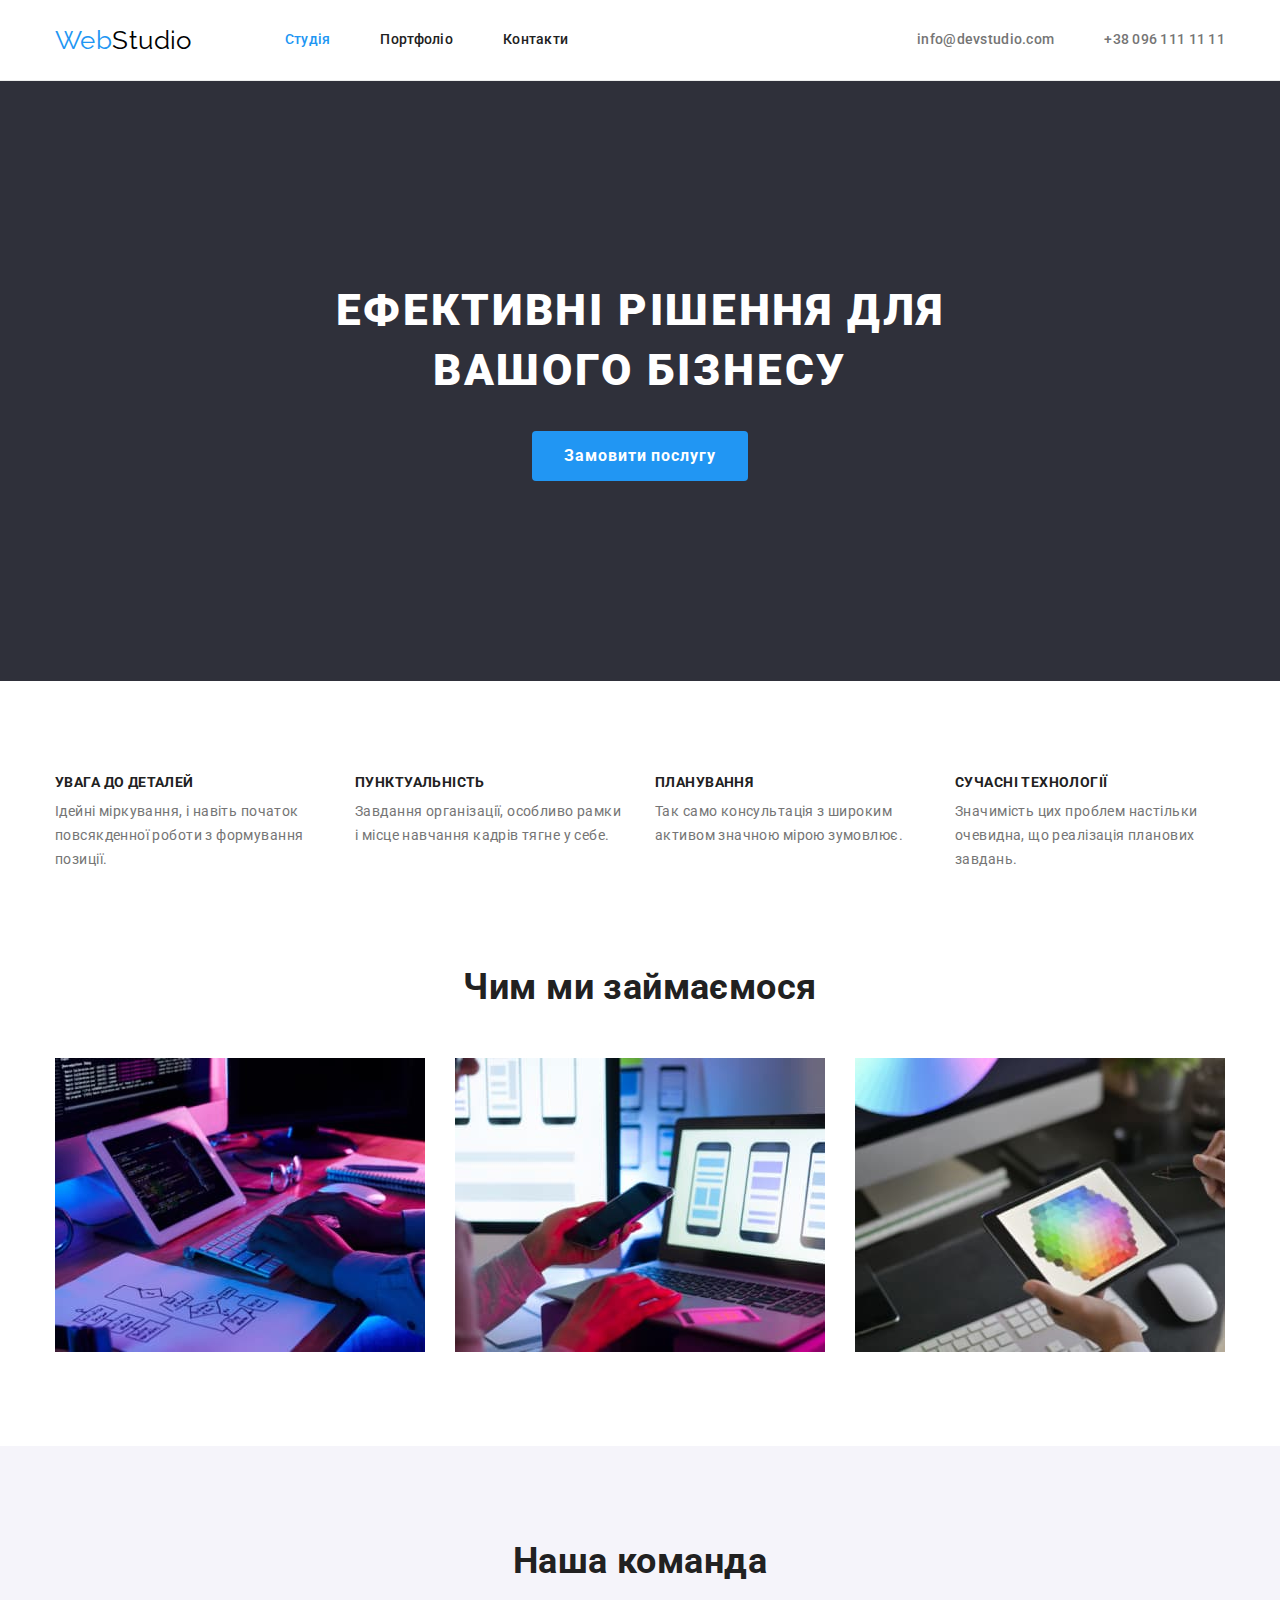
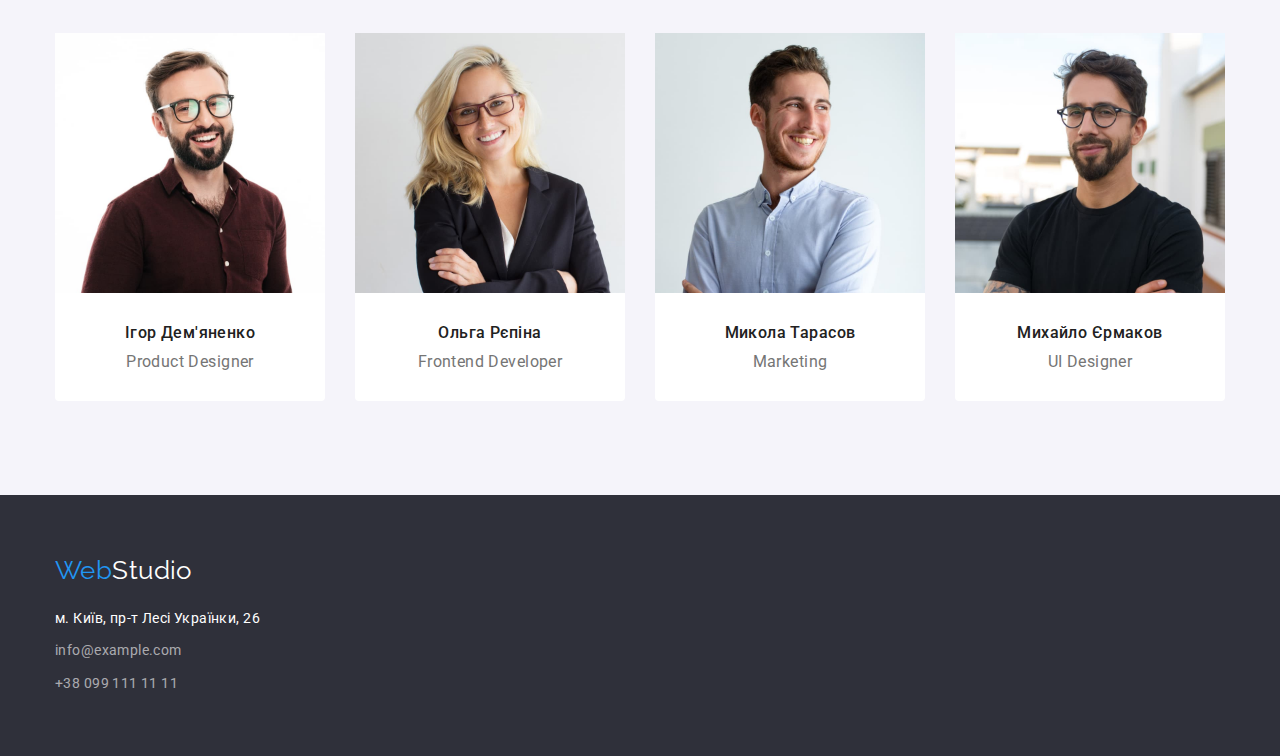
==== index.html @ 10430563 "Start HW#4" ====
<!DOCTYPE html>
<html lang="uk">
  <head>
    <meta charset="UTF-8" />
    <meta http-equiv="X-UA-Compatible" content="IE=edge" />
    <meta name="viewport" content="width=device-width, initial-scale=1.0" />
    <title>Document</title>
    <link
      href="https://fonts.googleapis.com/css2?family=Raleway:wght@700&family=Roboto:wght@400;500;700;900&display=swap"
      rel="stylesheet"
    />
    <link
      rel="stylesheet"
      href="https://cdnjs.cloudflare.com/ajax/libs/modern-normalize/1.1.0/modern-normalize.min.css"
    />
    <link rel="stylesheet" href="./css/styles.css" />
  </head>
  <body>
    <!--Шапка сайту-->
    <header>
      <div class="container page-header">
        <a href="./index.html" class="logo">Web<span class="accent">Studio</span></a>
        <nav>
          <ul class="site-nav list">
            <li class="item"><a href="./index.html" class="link current">Студія</a></li>
            <li class="item"><a href="./portfolio.html" class="link">Портфоліо</a></li>
            <li class="item"><a href="" class="link">Контакти</a></li>
          </ul>
        </nav>
        <ul class="contact-info list">
          <li class="item">
            <a href="mailto:info@devstudio.com" class="link">info@devstudio.com</a>
          </li>
          <li class="item"><a href="tel:+380961111111" class="link">+38 096 111 11 11</a></li>
        </ul>
      </div>
    </header>
    <!--Герой-->
    <main>
      <section class="hero">
        <div class="container">
          <h1 class="hero-title">Ефективні рішення для<br />вашого бізнесу</h1>
          <button type="button" class="button primary">Замовити послугу</button>
        </div>
      </section>
      <!--Переваги-->
      <section class="section">
        <div class="container">
          <h2 class="section-title visually-hidden">Переваги</h2>
          <ul class="feature-list list">
            <li class="item">
              <h3 class="title">УВАГА ДО ДЕТАЛЕЙ</h3>
              <p>Ідейні міркування, і навіть початок повсякденної роботи з формування позиції.</p>
            </li>
            <li class="item">
              <h3 class="title">ПУНКТУАЛЬНІСТЬ</h3>
              <p>Завдання організації, особливо рамки і місце навчання кадрів тягне у себе.</p>
            </li>
            <li class="item">
              <h3 class="title">ПЛАНУВАННЯ</h3>
              <p>Так само консультація з широким активом значною мірою зумовлює.</p>
            </li>
            <li class="item">
              <h3 class="title">СУЧАСНІ ТЕХНОЛОГІЇ</h3>
              <p>Значимість цих проблем настільки очевидна, що реалізація планових завдань.</p>
            </li>
          </ul>
        </div>
      </section>
      <section class="section make">
        <div class="container">
          <h2 class="section-title">Чим ми займаємося</h2>
          <ul class="list presentation">
            <li class="item">
              <img src="./images/computer.jpg" alt="Персональний комп'ютер" width="370" />
            </li>
            <li class="item">
              <img src="./images/phone.jpg" alt="Мобільний пристрій" width="370" />
            </li>
            <li class="item"><img src="./images/tablet.jpg" alt="Планшет" width="370" /></li>
          </ul>
        </div>
        <!-- Команда -->
      </section>
      <section class="section team">
        <div class="container">
          <h2 class="section-title">Наша команда</h2>
          <ul class="team-list list">
            <li class="item">
              <img src="./images/designer.jpg" alt="Співробітник" width="270" />
              <div class="card">
                <h3 class="team">Ігор Дем'яненко</h3>
                <p class="profession">Product Designer</p>
              </div>
            </li>
            <li class="item">
              <img src="./images/developer.jpg" alt="Співробітниця" width="270" />
              <div class="card">
                <h3 class="team">Ольга Рєпіна</h3>
                <p class="profession">Frontend Developer</p>
              </div>
            </li>
            <li class="item">
              <img src="./images/marketing.jpg" alt="Співробітник" width="270" />
              <div class="card">
                <h3 class="team">Микола Тарасов</h3>
                <p class="profession">Marketing</p>
              </div>
            </li>
            <li class="item">
              <img src="./images/uidesigner.jpg" alt="Співробітник" width="270" />
              <div class="card">
                <h3 class="team">Михайло Єрмаков</h3>
                <p class="profession">UI Designer</p>
              </div>
            </li>
          </ul>
        </div>
      </section>
    </main>
    <!--Підвал сайту-->
    <footer class="down">
      <div class="container page-footer">
        <a href="./index.html" class="logo">Web<span class="accent">Studio</span></a>
        <address>
          <ul class="site-footer list">
            <li class="item">
              <a
                href="https://goo.gl/maps/UnmmoopjUjEERXCH8"
                target="_blank"
                rel="noopener noreferrer"
                class="map-link"
                >м. Київ, пр-т Лесі Українки, 26</a
              >
            </li>
            <li class="item">
              <a href="mailto:info@example.com" class="link">info@example.com</a>
            </li>
            <li class="item"><a href="tel:+380991111111" class="link">+38 099 111 11 11</a></li>
          </ul>
        </address>
      </div>
    </footer>
  </body>
</html>
---- css/styles.css ----
/* колір основного тексту #2196F3 */
/* другорядний колір тексту #757575 */
/* білий #FFFFFF */
/* кольори лого #2196F3; #000000 */
/* акцент #2196F3 */
/* колір контактів футера rgba(255, 255, 255, 0.6); */
/* другорядні кольори фону #2F303A; #F5F4FA */
/*outline: 2px solid darkmagenta;*/
:root {
  --primary-text-color: #757575;
  --title-text-color: #212121;
  --accent-color: #2196f3;
  --primary-white-color: #ffffff;
  --white-mod: rgba(255, 255, 255, 0.6);
  --primary-bg-color: #f5f4fa;
  --secondary-bg-color: #2f303a;
  --logo-color: #000000;
  --border-header-color: #ececec;
}
*,
*::before,
*::after {
  box-sizing: border-box;
}
h1,
h2,
h3,
h4,
p {
  margin-top: 0;
  margin-bottom: 0;
}
ul,
ol {
  margin-top: 0;
  margin-bottom: 0;
  padding-left: 0;
}
body {
  background-color: var(--primary-white-color);
  color: var(--primary-text-color);
  font-family: Roboto, sans-serif;
  letter-spacing: 0.03em;
  font-size: 14px;
  line-height: 1.71;
}
.list {
  list-style: none;
  padding: 0;
  margin: 0;
}
.container {
  margin-left: auto;
  margin-right: auto;
  max-width: 1200px;
  width: 100%;
  padding-left: 15px;
  padding-right: 15px;
}
.logo {
  color: var(--accent-color);
  font-family: Raleway, sans-serif;
  font-size: 26px;
  line-height: 1.19;
  text-decoration: none;
}
.accent {
  color: var(--logo-color);
}
.down .accent {
  color: var(--primary-white-color);
}
img {
  display: block;
}
/* site-nav */
.site-nav .link {
  color: var(--title-text-color);
  font-weight: 500;
  font-size: 14px;
  line-height: 1.14;
  letter-spacing: 0.02em;
  text-decoration: none;

  display: block;
  padding-top: 32px;
  padding-bottom: 32px;
}
.site-nav .link:hover,
.site-nav .link:focus {
  color: var(--accent-color);
}
.site-nav .link.current {
  color: var(--accent-color);
}
.contact-info .link {
  color: var(--primary-text-color);
  font-weight: 500;
  font-size: 14px;
  line-height: 1.14;
  letter-spacing: 0.02em;
  text-decoration: none;
}
.contact-info .link:hover,
.contact-info .link:focus {
  color: var(--accent-color);
}
.site-nav {
  display: flex;
  margin-left: 93px;
}
.site-nav .item + .item {
  margin-left: 50px;
}
.page-header {
  display: flex;
  align-items: center;
}
.contact-info {
  display: flex;
  margin-left: auto;
}
.contact-info .item + .item {
  margin-left: 50px;
}
/* border-bottom: 1px solid #ececec; */
header {
  border-bottom-width: 1px;
  border-bottom-style: solid;
  border-bottom-color: var(--border-header-color);
}
/* hero */
.hero-title {
  color: var(--primary-white-color);
  font-weight: 900;
  font-size: 44px;
  line-height: 1.36;
  letter-spacing: 0.06em;
  text-transform: uppercase;

  margin-top: 0;
  margin-bottom: 30px;
}
.hero {
  background-color: var(--secondary-bg-color);
  text-align: center;

  padding-top: 200px;
  padding-bottom: 200px;
}
/* section */
.section-title {
  color: var(--title-text-color);
  font-weight: 700;
  font-size: 36px;
  line-height: 1.17;
  text-align: center;

  margin-top: 0;
  margin-bottom: 50px;
}
.section {
  padding-top: 94px;
  padding-bottom: 94px;
}
.section.make {
  padding-top: 0;
  padding-bottom: 94px;
}
/* features */
.feature-list .title {
  color: var(--title-text-color);
  font-weight: 700;
  font-size: 14px;
  line-height: 1.14;

  margin-top: 0;
  margin-bottom: 10px;
}
.feature-list p {
  margin-top: 0;
  margin-bottom: 0;
}
.feature-list {
  display: flex;
  flex-wrap: wrap;
}
.feature-list .item {
  width: 270px;
  margin-right: 30px;
}
.feature-list .item:nth-child(4n) {
  margin-right: 0;
}
.presentation {
  display: flex;
  flex-wrap: wrap;
}
.presentation .item {
  width: 370px;
  margin-right: 30px;
}
.presentation .item:nth-child(3n) {
  margin-right: 0;
}
/* team */
.team-list .team {
  color: var(--title-text-color);
  font-weight: 500;
  font-size: 16px;
  line-height: 1.19;
  text-align: center;
  background-color: var(--primary-white-color);

  margin-bottom: 10px;

  display: flex;
  justify-content: center;
}
.card {
  padding: 30px 10px;
  background-color: var(--primary-white-color);
  border-radius: 0px 0px 4px 4px;
}
.team-list .profession {
  font-size: 16px;
  line-height: 1.19;
  text-align: center;
  background-color: var(--primary-white-color);

  display: flex;
  justify-content: center;
}
.section.team {
  background-color: var(--primary-bg-color);

  padding-top: 94px;
  padding-bottom: 94px;
}
.team-list {
  display: flex;
  flex-wrap: wrap;
}
.team-list .item {
  width: 270px;
  margin-right: 30px;
}
.team-list .item:nth-child(4n) {
  margin-right: 0;
}
/* footer */
.site-footer .map-link {
  color: var(--primary-white-color);
  text-decoration: none;
  font-style: normal;

  display: block;
  margin-right: 939px;
}
.site-footer .map-link:hover,
.site-footer .map-link:focus {
  color: var(--accent-color);
}
.site-footer .link {
  color: var(--white-mod);
  text-decoration: none;
  font-style: normal;

  display: block;
  margin-right: 939px;
}
.site-footer .link:hover,
.site-footer .link:focus {
  color: var(--accent-color);
}
.down {
  background-color: var(--secondary-bg-color);

  padding-top: 60px;
  padding-bottom: 60px;
}
.site-footer .item:not(:last-child) {
  margin-bottom: 9px;
}
.site-footer {
  margin-top: 20px;
}
/* button */
/* text-align: center; в кнопках за умовчанням*/
button {
  font-family: inherit;
  display: inline-block;
  cursor: pointer;
  text-decoration: none;
  border: 0;
  border-radius: 4px;
}
.button.primary {
  color: var(--primary-white-color);
  background-color: var(--accent-color);
  font-weight: 700;
  font-size: 16px;
  line-height: 1.87;
  letter-spacing: 0.06em;

  padding: 10px 32px;
  min-width: 216px;
}
/* portfolio */
.button.secondary {
  color: var(--title-text-color);
  background-color: var(--primary-bg-color);
  font-weight: 500;
  font-size: 16px;
  line-height: 1.62;

  padding: 6px 22px;
  min-width: 73px;
}
.button.secondary:hover,
.button.secondary:focus {
  color: var(--primary-white-color);
  background-color: var(--accent-color);
  border-color: var(--accent-color);
}
.section-portfolio {
  color: var(--title-text-color);
  font-weight: 700;
  font-size: 18px;
  line-height: 2;
  letter-spacing: 0.06em;

  margin-bottom: 4px;
}
.list .product {
  font-size: 16px;
  line-height: 1.87;
}
.filter {
  display: flex;
  justify-content: center;
  margin-bottom: 50px;
}
.filter .item + .item {
  margin-left: 8px;
}
.cell {
  display: flex;
  flex-wrap: wrap;
}
.cell .item {
  width: 370px;
  margin-right: 30px;
  margin-bottom: 30px;
}
.cell .item:nth-child(3n) {
  margin-right: 0;
}
.cell .item:nth-last-child(-n + 3) {
  margin-bottom: 0;
}
.border-cell {
  padding: 20px 24px;

  border-right: 1px solid #eeeeee;
  border-bottom: 1px solid #eeeeee;
  border-left: 1px solid #eeeeee;
}
.visually-hidden {
  position: absolute;
  white-space: nowrap;
  width: 1px;
  height: 1px;
  overflow: hidden;
  border: 0;
  padding: 0;
  clip: rect(0 0 0 0);
  clip-path: inset(50%);
  margin: -1px;
}
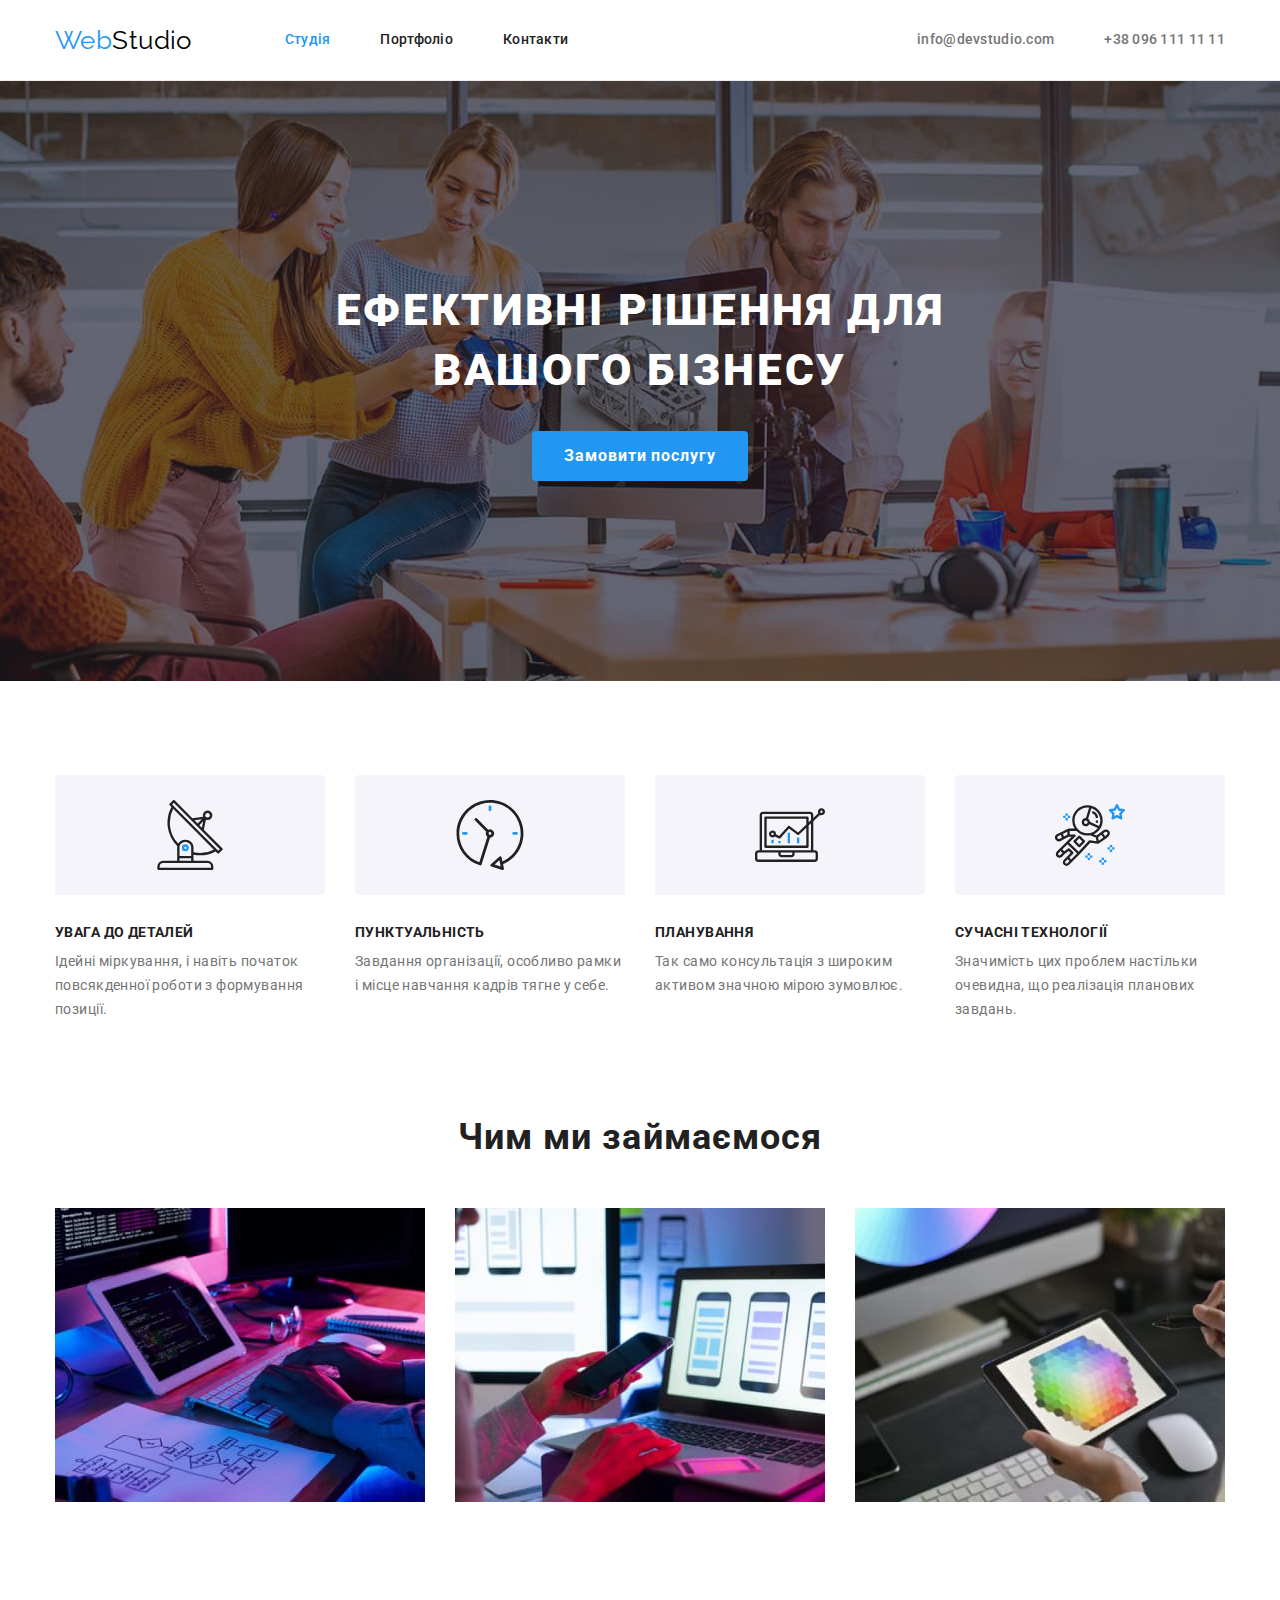
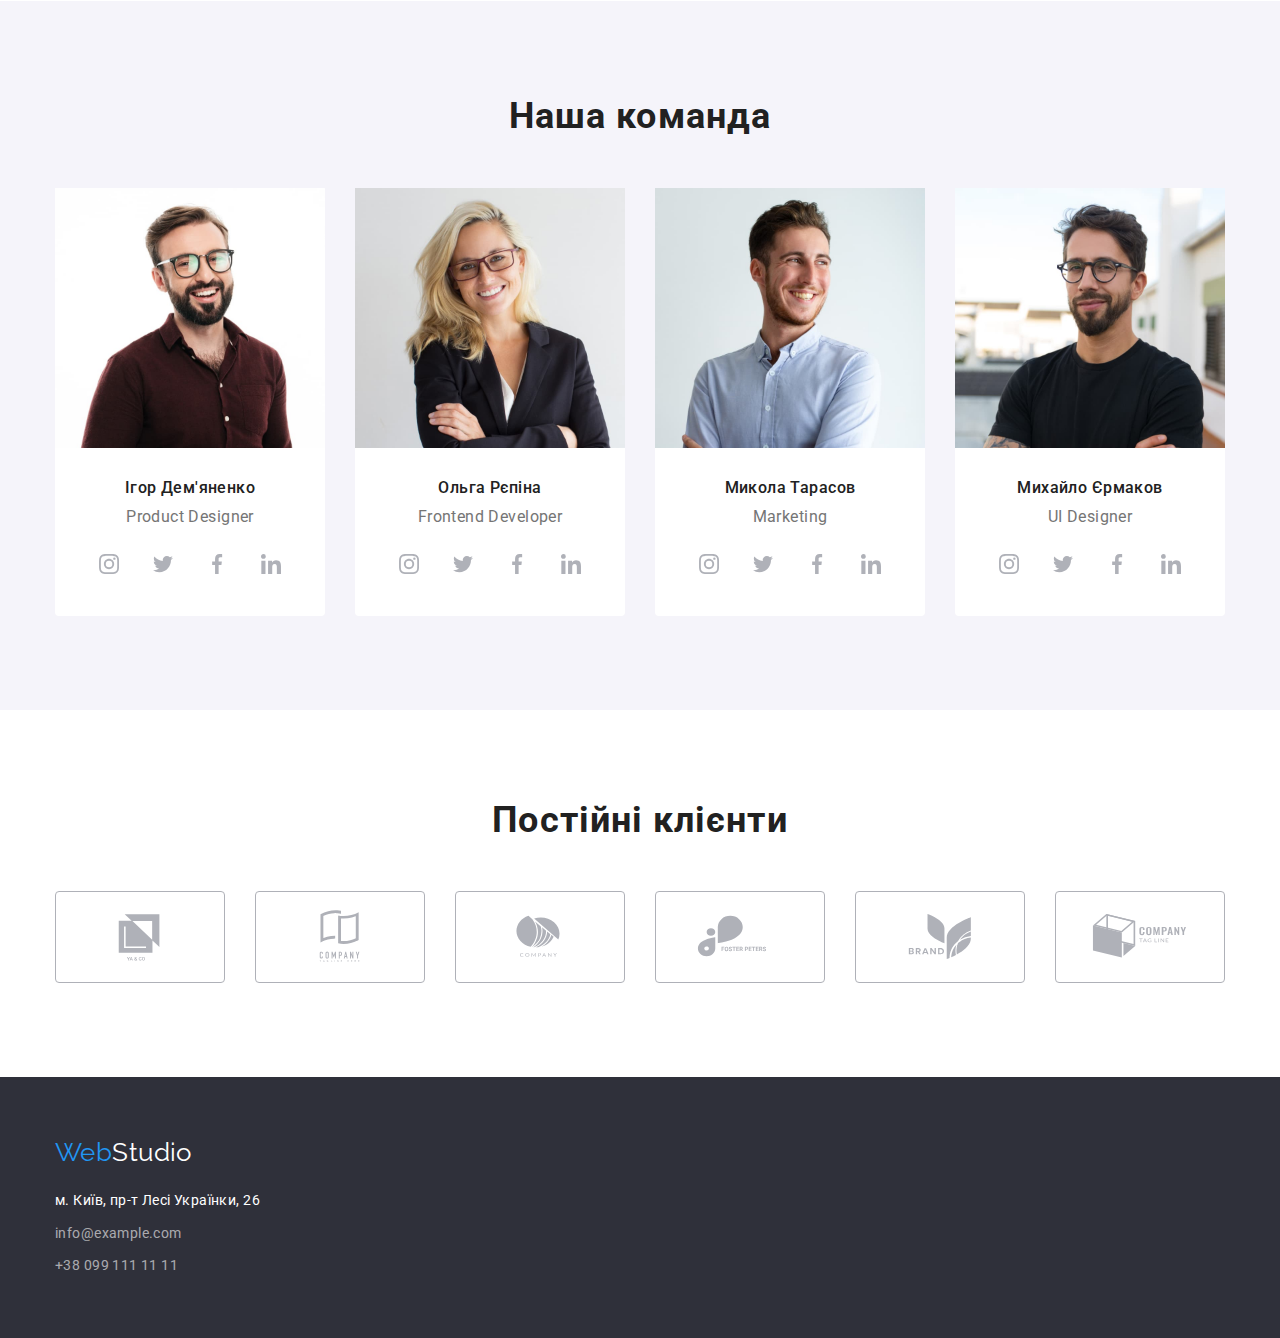
==== commit ad5efe62: "Update HW#4" ====
--- a/index.html
+++ b/index.html
@@ -16,7 +16,7 @@
     <link rel="stylesheet" href="./css/styles.css" />
   </head>
   <body>
-    <!--Шапка сайту-->
+    <!--------------------------------  Шапка  ----------------------------------->
     <header>
       <div class="container page-header">
         <a href="./index.html" class="logo">Web<span class="accent">Studio</span></a>
@@ -35,7 +35,7 @@
         </ul>
       </div>
     </header>
-    <!--Герой-->
+    <!---------------------------------  Герой  ---------------------------------->
     <main>
       <section class="hero">
         <div class="container">
@@ -43,30 +43,51 @@
           <button type="button" class="button primary">Замовити послугу</button>
         </div>
       </section>
-      <!--Переваги-->
+      <!-----------------------------  Переваги  --------------------------------->
       <section class="section">
         <div class="container">
           <h2 class="section-title visually-hidden">Переваги</h2>
           <ul class="feature-list list">
             <li class="item">
+              <div class="feature-soc-list">
+                <svg class="icon" width="70" height="70">
+                  <use href="./images/icons-sprite.svg#icon-antenna"></use>
+                </svg>
+              </div>
               <h3 class="title">УВАГА ДО ДЕТАЛЕЙ</h3>
               <p>Ідейні міркування, і навіть початок повсякденної роботи з формування позиції.</p>
             </li>
             <li class="item">
+              <div class="feature-soc-list">
+                <svg class="icon" width="70" height="70">
+                  <use href="./images/icons-sprite.svg#icon-clock"></use>
+                </svg>
+              </div>
               <h3 class="title">ПУНКТУАЛЬНІСТЬ</h3>
               <p>Завдання організації, особливо рамки і місце навчання кадрів тягне у себе.</p>
             </li>
             <li class="item">
+              <div class="feature-soc-list">
+                <svg class="icon" width="70" height="70">
+                  <use href="./images/icons-sprite.svg#icon-diagram"></use>
+                </svg>
+              </div>
               <h3 class="title">ПЛАНУВАННЯ</h3>
               <p>Так само консультація з широким активом значною мірою зумовлює.</p>
             </li>
             <li class="item">
+              <div class="feature-soc-list">
+                <svg class="icon" width="70" height="70">
+                  <use href="./images/icons-sprite.svg#icon-astronaut"></use>
+                </svg>
+              </div>
               <h3 class="title">СУЧАСНІ ТЕХНОЛОГІЇ</h3>
               <p>Значимість цих проблем настільки очевидна, що реалізація планових завдань.</p>
             </li>
           </ul>
         </div>
       </section>
+      <!---------------------------- Презентація ---------------------------------->
       <section class="section make">
         <div class="container">
           <h2 class="section-title">Чим ми займаємося</h2>
@@ -80,7 +101,7 @@
             <li class="item"><img src="./images/tablet.jpg" alt="Планшет" width="370" /></li>
           </ul>
         </div>
-        <!-- Команда -->
+        <!----------------------------  Команда  --------------------------------->
       </section>
       <section class="section team">
         <div class="container">
@@ -91,6 +112,33 @@
               <div class="card">
                 <h3 class="team">Ігор Дем'яненко</h3>
                 <p class="profession">Product Designer</p>
+                <ul class="team-soc-list list">
+                  <li class="team-soc-item">
+                    <a href="" class="team-soc-link link">
+                      <svg class="team-soc-icon" width="20" height="20">
+                        <use href="./images/icons-sprite.svg#icon-instagram"></use>
+                      </svg>
+                    </a>
+                  </li>
+                  <li class="team-soc-item">
+                    <a href="" class="team-soc-link link"
+                      ><svg class="team-soc-icon" width="20" height="20">
+                        <use href="./images/icons-sprite.svg#icon-twitter"></use></svg
+                    ></a>
+                  </li>
+                  <li class="team-soc-item">
+                    <a href="" class="team-soc-link link"
+                      ><svg class="team-soc-icon" width="20" height="20">
+                        <use href="./images/icons-sprite.svg#icon-facebook"></use></svg
+                    ></a>
+                  </li>
+                  <li class="team-soc-item">
+                    <a href="" class="team-soc-link link"
+                      ><svg class="team-soc-icon" width="20" height="20">
+                        <use href="./images/icons-sprite.svg#icon-linkedin"></use></svg
+                    ></a>
+                  </li>
+                </ul>
               </div>
             </li>
             <li class="item">
@@ -98,6 +146,33 @@
               <div class="card">
                 <h3 class="team">Ольга Рєпіна</h3>
                 <p class="profession">Frontend Developer</p>
+                <ul class="team-soc-list list">
+                  <li class="team-soc-item">
+                    <a href="" class="team-soc-link link">
+                      <svg class="team-soc-icon" width="20" height="20">
+                        <use href="./images/icons-sprite.svg#icon-instagram"></use>
+                      </svg>
+                    </a>
+                  </li>
+                  <li class="team-soc-item">
+                    <a href="" class="team-soc-link link"
+                      ><svg class="team-soc-icon" width="20" height="20">
+                        <use href="./images/icons-sprite.svg#icon-twitter"></use></svg
+                    ></a>
+                  </li>
+                  <li class="team-soc-item">
+                    <a href="" class="team-soc-link link"
+                      ><svg class="team-soc-icon" width="20" height="20">
+                        <use href="./images/icons-sprite.svg#icon-facebook"></use></svg
+                    ></a>
+                  </li>
+                  <li class="team-soc-item">
+                    <a href="" class="team-soc-link link"
+                      ><svg class="team-soc-icon" width="20" height="20">
+                        <use href="./images/icons-sprite.svg#icon-linkedin"></use></svg
+                    ></a>
+                  </li>
+                </ul>
               </div>
             </li>
             <li class="item">
@@ -105,6 +180,33 @@
               <div class="card">
                 <h3 class="team">Микола Тарасов</h3>
                 <p class="profession">Marketing</p>
+                <ul class="team-soc-list list">
+                  <li class="team-soc-item">
+                    <a href="" class="team-soc-link link">
+                      <svg class="team-soc-icon" width="20" height="20">
+                        <use href="./images/icons-sprite.svg#icon-instagram"></use>
+                      </svg>
+                    </a>
+                  </li>
+                  <li class="team-soc-item">
+                    <a href="" class="team-soc-link link"
+                      ><svg class="team-soc-icon" width="20" height="20">
+                        <use href="./images/icons-sprite.svg#icon-twitter"></use></svg
+                    ></a>
+                  </li>
+                  <li class="team-soc-item">
+                    <a href="" class="team-soc-link link"
+                      ><svg class="team-soc-icon" width="20" height="20">
+                        <use href="./images/icons-sprite.svg#icon-facebook"></use></svg
+                    ></a>
+                  </li>
+                  <li class="team-soc-item">
+                    <a href="" class="team-soc-link link"
+                      ><svg class="team-soc-icon" width="20" height="20">
+                        <use href="./images/icons-sprite.svg#icon-linkedin"></use></svg
+                    ></a>
+                  </li>
+                </ul>
               </div>
             </li>
             <li class="item">
@@ -112,13 +214,83 @@
               <div class="card">
                 <h3 class="team">Михайло Єрмаков</h3>
                 <p class="profession">UI Designer</p>
+                <ul class="team-soc-list list">
+                  <li class="team-soc-item">
+                    <a href="" class="team-soc-link link">
+                      <svg class="team-soc-icon" width="20" height="20">
+                        <use href="./images/icons-sprite.svg#icon-instagram"></use>
+                      </svg>
+                    </a>
+                  </li>
+                  <li class="team-soc-item">
+                    <a href="" class="team-soc-link link"
+                      ><svg class="team-soc-icon" width="20" height="20">
+                        <use href="./images/icons-sprite.svg#icon-twitter"></use></svg
+                    ></a>
+                  </li>
+                  <li class="team-soc-item">
+                    <a href="" class="team-soc-link link"
+                      ><svg class="team-soc-icon" width="20" height="20">
+                        <use href="./images/icons-sprite.svg#icon-facebook"></use></svg
+                    ></a>
+                  </li>
+                  <li class="team-soc-item">
+                    <a href="" class="team-soc-link link"
+                      ><svg class="team-soc-icon" width="20" height="20">
+                        <use href="./images/icons-sprite.svg#icon-linkedin"></use></svg
+                    ></a>
+                  </li>
+                </ul>
               </div>
             </li>
           </ul>
         </div>
       </section>
+      <!------------------------------- Клієнти ----------------------------------->
+       <section class="section client">
+        <div class="container">
+          <h2 class="section-title">Постійні клієнти</h2>
+        <ul class="client-list list">
+        <li class="client-item">
+          <a href="" class="client-link link"
+                      ><svg class="client-soc-icon" width="106" height="60">
+                        <use href="./images/icons-sprite.svg#icon-logo"></use></svg
+                    ></a>
+        </li>
+          <li class="client-item">
+          <a href="" class="client-link link"
+                      ><svg class="client-soc-icon" width="106" height="60">
+                        <use href="./images/icons-sprite.svg#icon-logo-1"></use></svg
+                    ></a>
+        </li>
+          <li class="client-item">
+          <a href="" class="client-link link"
+                      ><svg class="client-soc-icon" width="106" height="60">
+                        <use href="./images/icons-sprite.svg#icon-logo-2"></use></svg
+                    ></a>
+        </li>
+          <li class="client-item">
+          <a href="" class="client-link link"
+                      ><svg class="client-soc-icon" width="106" height="60">
+                        <use href="./images/icons-sprite.svg#icon-logo-3"></use></svg
+                    ></a>
+        </li>
+          <li class="client-item">
+          <a href="" class="client-link link"
+                      ><svg class="client-soc-icon" width="106" height="60">
+                        <use href="./images/icons-sprite.svg#icon-logo-4"></use></svg
+                    ></a>
+        </li>
+          <li class="client-item">
+          <a href="" class="client-link link"
+                      ><svg class="client-soc-icon" width="106" height="60">
+                        <use href="./images/icons-sprite.svg#icon-logo-5"></use></svg
+                    ></a>
+        </li>
+       </ul>
+        </div>
     </main>
-    <!--Підвал сайту-->
+    <!---------------------------------  Підвал  --------------------------------->
     <footer class="down">
       <div class="container page-footer">
         <a href="./index.html" class="logo">Web<span class="accent">Studio</span></a>
--- a/css/styles.css
+++ b/css/styles.css
@@ -44,6 +44,15 @@
   font-size: 14px;
   line-height: 1.71;
 }
+img {
+  display: block;
+}
+/* border-bottom: 1px solid #ececec; */
+header {
+  border-bottom-width: 1px;
+  border-bottom-style: solid;
+  border-bottom-color: var(--border-header-color);
+}
 .list {
   list-style: none;
   padding: 0;
@@ -70,10 +79,7 @@
 .down .accent {
   color: var(--primary-white-color);
 }
-img {
-  display: block;
-}
-/* site-nav */
+/*------------------------------------  site-nav  ----------------------------------*/
 .site-nav .link {
   color: var(--title-text-color);
   font-weight: 500;
@@ -123,13 +129,7 @@
 .contact-info .item + .item {
   margin-left: 50px;
 }
-/* border-bottom: 1px solid #ececec; */
-header {
-  border-bottom-width: 1px;
-  border-bottom-style: solid;
-  border-bottom-color: var(--border-header-color);
-}
-/* hero */
+/*--------------------------------------  hero  ------------------------------------*/
 .hero-title {
   color: var(--primary-white-color);
   font-weight: 900;
@@ -147,8 +147,14 @@
 
   padding-top: 200px;
   padding-bottom: 200px;
-}
-/* section */
+
+  background-image: linear-gradient(rgba(47, 48, 58, 0.4), rgba(47, 48, 58, 0.4)),
+    url(../images/hero-bg.jpg);
+  background-repeat: no-repeat;
+  background-position: center;
+  background-size: cover;
+}
+/*------------------------------------  section  -----------------------------------*/
 .section-title {
   color: var(--title-text-color);
   font-weight: 700;
@@ -165,9 +171,9 @@
 }
 .section.make {
   padding-top: 0;
-  padding-bottom: 94px;
-}
-/* features */
+  padding-bottom: 99px;
+}
+/*------------------------------------  features  ----------------------------------*/
 .feature-list .title {
   color: var(--title-text-color);
   font-weight: 700;
@@ -203,7 +209,17 @@
 .presentation .item:nth-child(3n) {
   margin-right: 0;
 }
-/* team */
+.feature-soc-list {
+  width: 270px;
+  height: 120px;
+  background-color: var(--primary-bg-color);
+  border-radius: 4px;
+  display: flex;
+  align-items: center;
+  justify-content: center;
+  margin-bottom: 30px;
+}
+/*-------------------------------------  team  -------------------------------------*/
 .team-list .team {
   color: var(--title-text-color);
   font-weight: 500;
@@ -230,6 +246,7 @@
 
   display: flex;
   justify-content: center;
+  margin-bottom: 16px;
 }
 .section.team {
   background-color: var(--primary-bg-color);
@@ -248,7 +265,74 @@
 .team-list .item:nth-child(4n) {
   margin-right: 0;
 }
-/* footer */
+.team-soc-link {
+  width: 44px;
+  height: 44px;
+  background-color: var(--primary-white-color);
+  border-radius: 50%;
+  display: flex;
+  align-items: center;
+  justify-content: center;
+}
+.team-soc-list {
+  display: flex;
+  justify-content: center;
+  gap: 10px;
+}
+.team-soc-icon {
+  fill: #afb1b8;
+}
+.team-soc-link:hover,
+.team-soc-link:focus {
+  background-color: var(--accent-color);
+}
+.team-soc-link:hover .team-soc-icon {
+  fill: var(--primary-white-color);
+}
+.team-soc-link:focus .team-soc-icon {
+  fill: var(--primary-white-color);
+}
+/*------------------------------------  client  ------------------------------------*/
+.section.client {
+  padding-top: 89px;
+  padding-bottom: 94px;
+}
+.section-title {
+  font-weight: 700;
+  font-size: 36px;
+  line-height: 1.17;
+  text-align: center;
+  letter-spacing: 0.03em;
+  color: var(--title-text-color);
+}
+.client-link {
+  width: 170px;
+  height: 92px;
+  border: 1px solid #afb1b8;
+  border-radius: 4px;
+  display: flex;
+  align-items: center;
+  justify-content: center;
+}
+.client-list {
+  display: flex;
+  justify-content: center;
+  gap: 30px;
+}
+.client-soc-icon {
+  fill: #afb1b8;
+}
+.client-link:hover,
+.client-link:focus {
+  background-color: var(--accent-color);
+}
+.client-link:hover .team-soc-icon {
+  fill: var(--primary-white-color);
+}
+.client-link:focus .team-soc-icon {
+  fill: var(--primary-white-color);
+}
+/*------------------------------------  footer  ------------------------------------*/
 .site-footer .map-link {
   color: var(--primary-white-color);
   text-decoration: none;
@@ -285,7 +369,7 @@
 .site-footer {
   margin-top: 20px;
 }
-/* button */
+/*------------------------------------  button  ------------------------------------*/
 /* text-align: center; в кнопках за умовчанням*/
 button {
   font-family: inherit;
@@ -306,7 +390,7 @@
   padding: 10px 32px;
   min-width: 216px;
 }
-/* portfolio */
+/*-----------------------------------  portfolio  -----------------------------------*/
 .button.secondary {
   color: var(--title-text-color);
   background-color: var(--primary-bg-color);
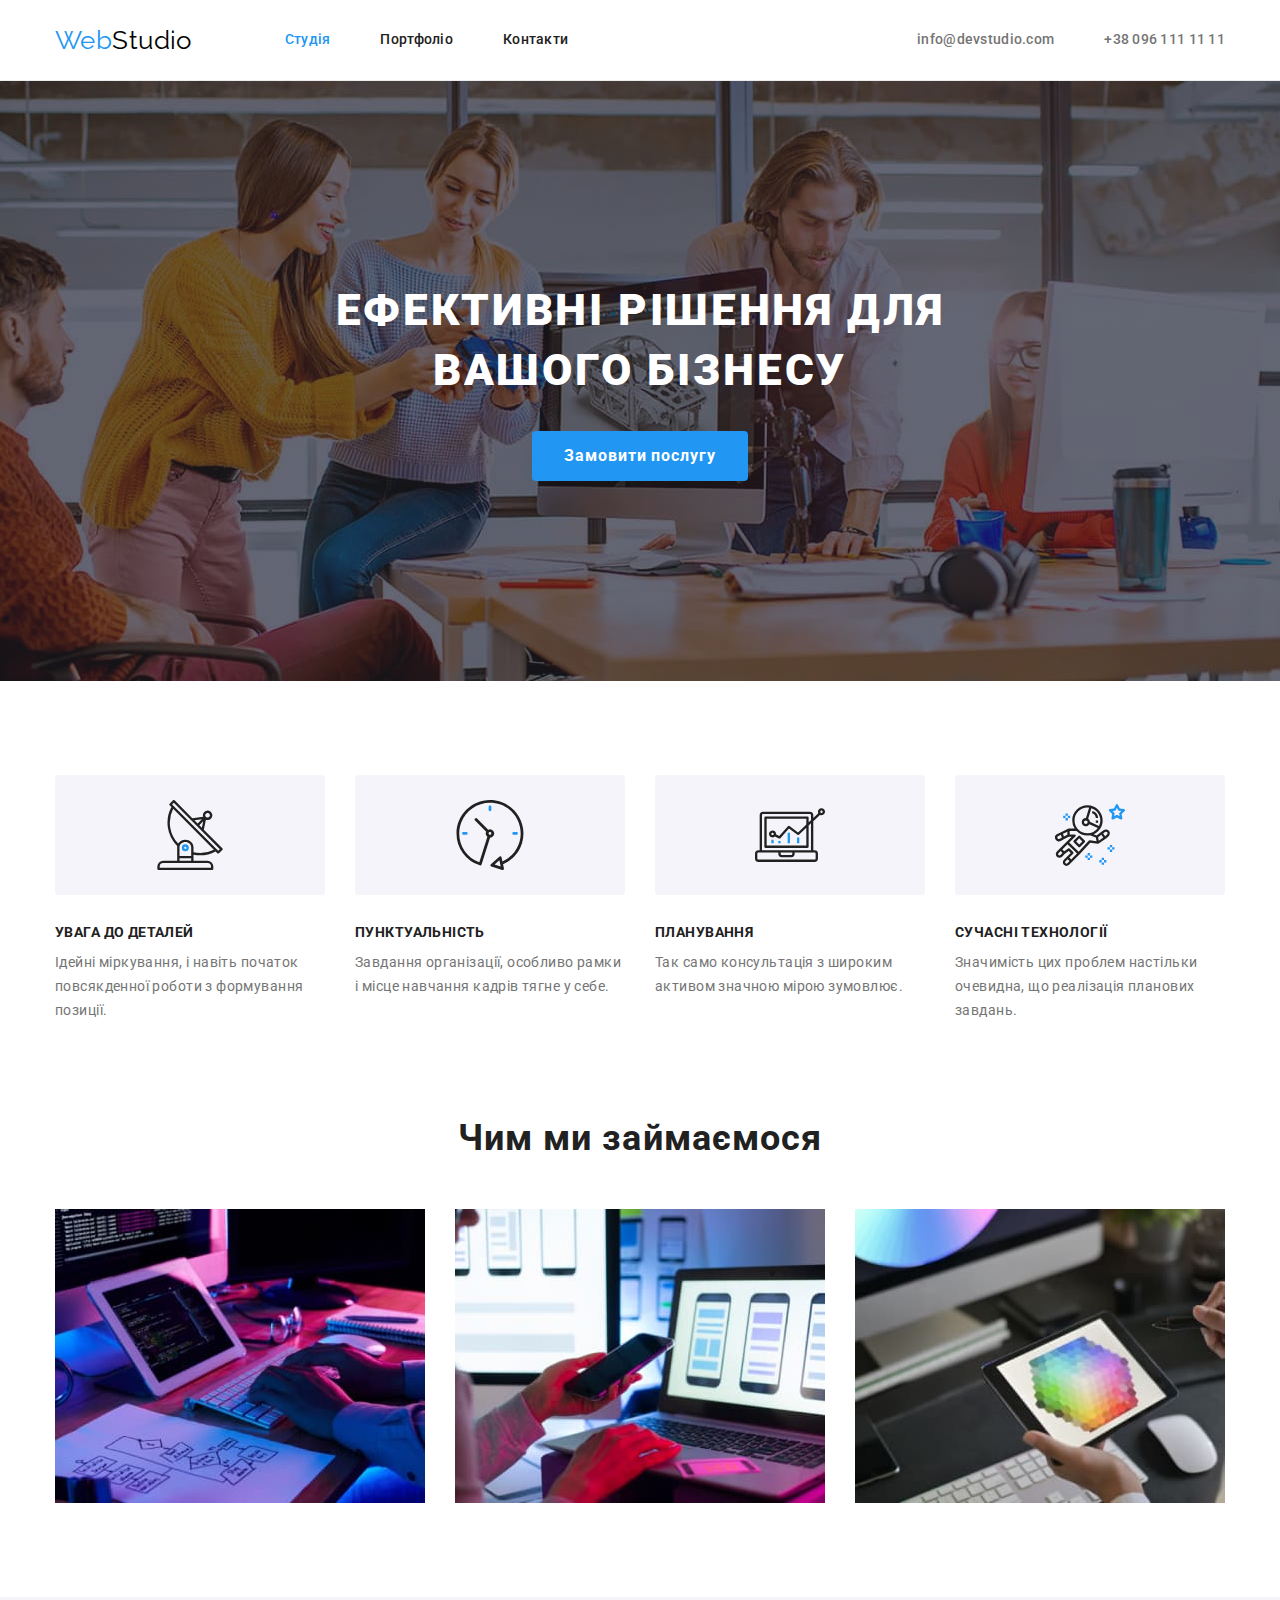
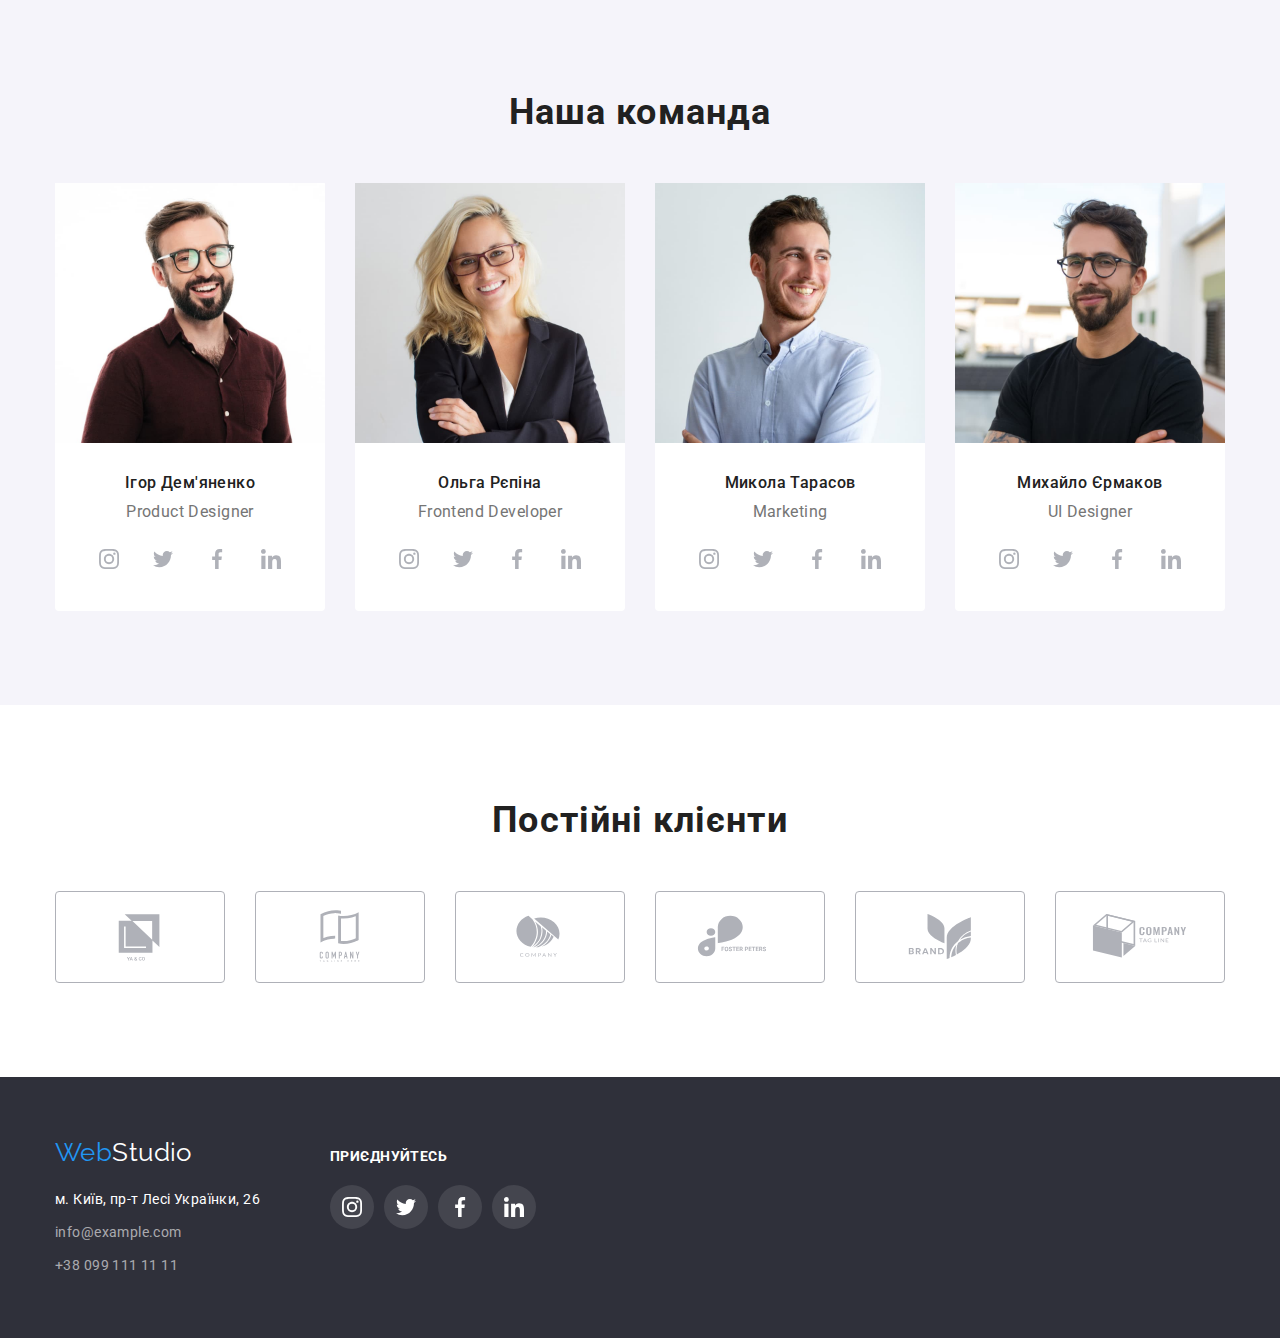
==== commit 5da938c7: "Update HW#4" ====
--- a/index.html
+++ b/index.html
@@ -292,7 +292,8 @@
     </main>
     <!---------------------------------  Підвал  --------------------------------->
     <footer class="down">
-      <div class="container page-footer">
+      <div class="container invait-container">
+        <div class="page-footer">
         <a href="./index.html" class="logo">Web<span class="accent">Studio</span></a>
         <address>
           <ul class="site-footer list">
@@ -311,6 +312,36 @@
             <li class="item"><a href="tel:+380991111111" class="link">+38 099 111 11 11</a></li>
           </ul>
         </address>
+        </div>
+        <div class="page-invait">  
+        <h2 class="section-title-invait">приєднуйтесь</h2>
+          <ul class="invait-list list">
+                  <li class="invait-soc-item">
+                    <a href="" class="invait-soc-link link"
+                      ><svg class="invait-soc-icon" width="20" height="20">
+                        <use href="./images/icons-sprite.svg#icon-instagram"></use></svg
+                    ></a>
+                  </li>
+                  <li class="invait-soc-item">
+                    <a href="" class="invait-soc-link link"
+                      ><svg class="invait-soc-icon" width="20" height="20">
+                        <use href="./images/icons-sprite.svg#icon-twitter"></use></svg
+                    ></a>
+                  </li>
+                  <li class="invait-soc-item">
+                    <a href="" class="invait-soc-link link"
+                      ><svg class="invait-soc-icon" width="20" height="20">
+                        <use href="./images/icons-sprite.svg#icon-facebook"></use></svg
+                    ></a>
+                  </li>
+                  <li class="invait-soc-item">
+                    <a href="" class="invait-soc-link link"
+                      ><svg class="invait-soc-icon" width="20" height="20">
+                        <use href="./images/icons-sprite.svg#icon-linkedin"></use></svg
+                    ></a>
+                  </li>
+                </ul>
+                </div>    
       </div>
     </footer>
   </body>
--- a/css/styles.css
+++ b/css/styles.css
@@ -148,6 +148,11 @@
   padding-top: 200px;
   padding-bottom: 200px;
 
+  max-width: 1600px;
+  height: 600px;
+  margin-left: auto;
+  margin-right: auto;
+
   background-image: linear-gradient(rgba(47, 48, 58, 0.4), rgba(47, 48, 58, 0.4)),
     url(../images/hero-bg.jpg);
   background-repeat: no-repeat;
@@ -171,7 +176,6 @@
 }
 .section.make {
   padding-top: 0;
-  padding-bottom: 99px;
 }
 /*------------------------------------  features  ----------------------------------*/
 .feature-list .title {
@@ -293,10 +297,6 @@
   fill: var(--primary-white-color);
 }
 /*------------------------------------  client  ------------------------------------*/
-.section.client {
-  padding-top: 89px;
-  padding-bottom: 94px;
-}
 .section-title {
   font-weight: 700;
   font-size: 36px;
@@ -324,13 +324,13 @@
 }
 .client-link:hover,
 .client-link:focus {
-  background-color: var(--accent-color);
-}
-.client-link:hover .team-soc-icon {
-  fill: var(--primary-white-color);
-}
-.client-link:focus .team-soc-icon {
-  fill: var(--primary-white-color);
+  border-color: var(--accent-color);
+}
+.client-link:hover .client-soc-icon {
+  fill: var(--accent-color);
+}
+.client-link:focus .client-soc-icon {
+  fill: var(--accent-color);
 }
 /*------------------------------------  footer  ------------------------------------*/
 .site-footer .map-link {
@@ -339,7 +339,6 @@
   font-style: normal;
 
   display: block;
-  margin-right: 939px;
 }
 .site-footer .map-link:hover,
 .site-footer .map-link:focus {
@@ -351,7 +350,6 @@
   font-style: normal;
 
   display: block;
-  margin-right: 939px;
 }
 .site-footer .link:hover,
 .site-footer .link:focus {
@@ -368,6 +366,47 @@
 }
 .site-footer {
   margin-top: 20px;
+}
+.section-title-invait {
+  font-weight: 700;
+  font-size: 14px;
+  line-height: 1.14;
+  letter-spacing: 0.03em;
+  text-transform: uppercase;
+  color: var(--primary-white-color);
+  margin-bottom: 20px;
+}
+.invait-list {
+  display: flex;
+  gap: 10px;
+}
+.invait-soc-icon {
+  fill: var(--primary-white-color);
+}
+.invait-soc-link {
+  width: 44px;
+  height: 44px;
+  background-color: rgba(255, 255, 255, 0.1);
+  border-radius: 50%;
+  display: flex;
+  align-items: center;
+  justify-content: center;
+}
+.invait-soc-link:hover,
+.invait-soc-link:focus {
+  background-color: var(--accent-color);
+}
+.page-footer {
+  display: flex;
+  flex-direction: column;
+  justify-content: flex-start;
+}
+.invait-container {
+  display: flex;
+  align-items: baseline;
+}
+.page-invait {
+  margin-left: 70px;
 }
 /*------------------------------------  button  ------------------------------------*/
 /* text-align: center; в кнопках за умовчанням*/
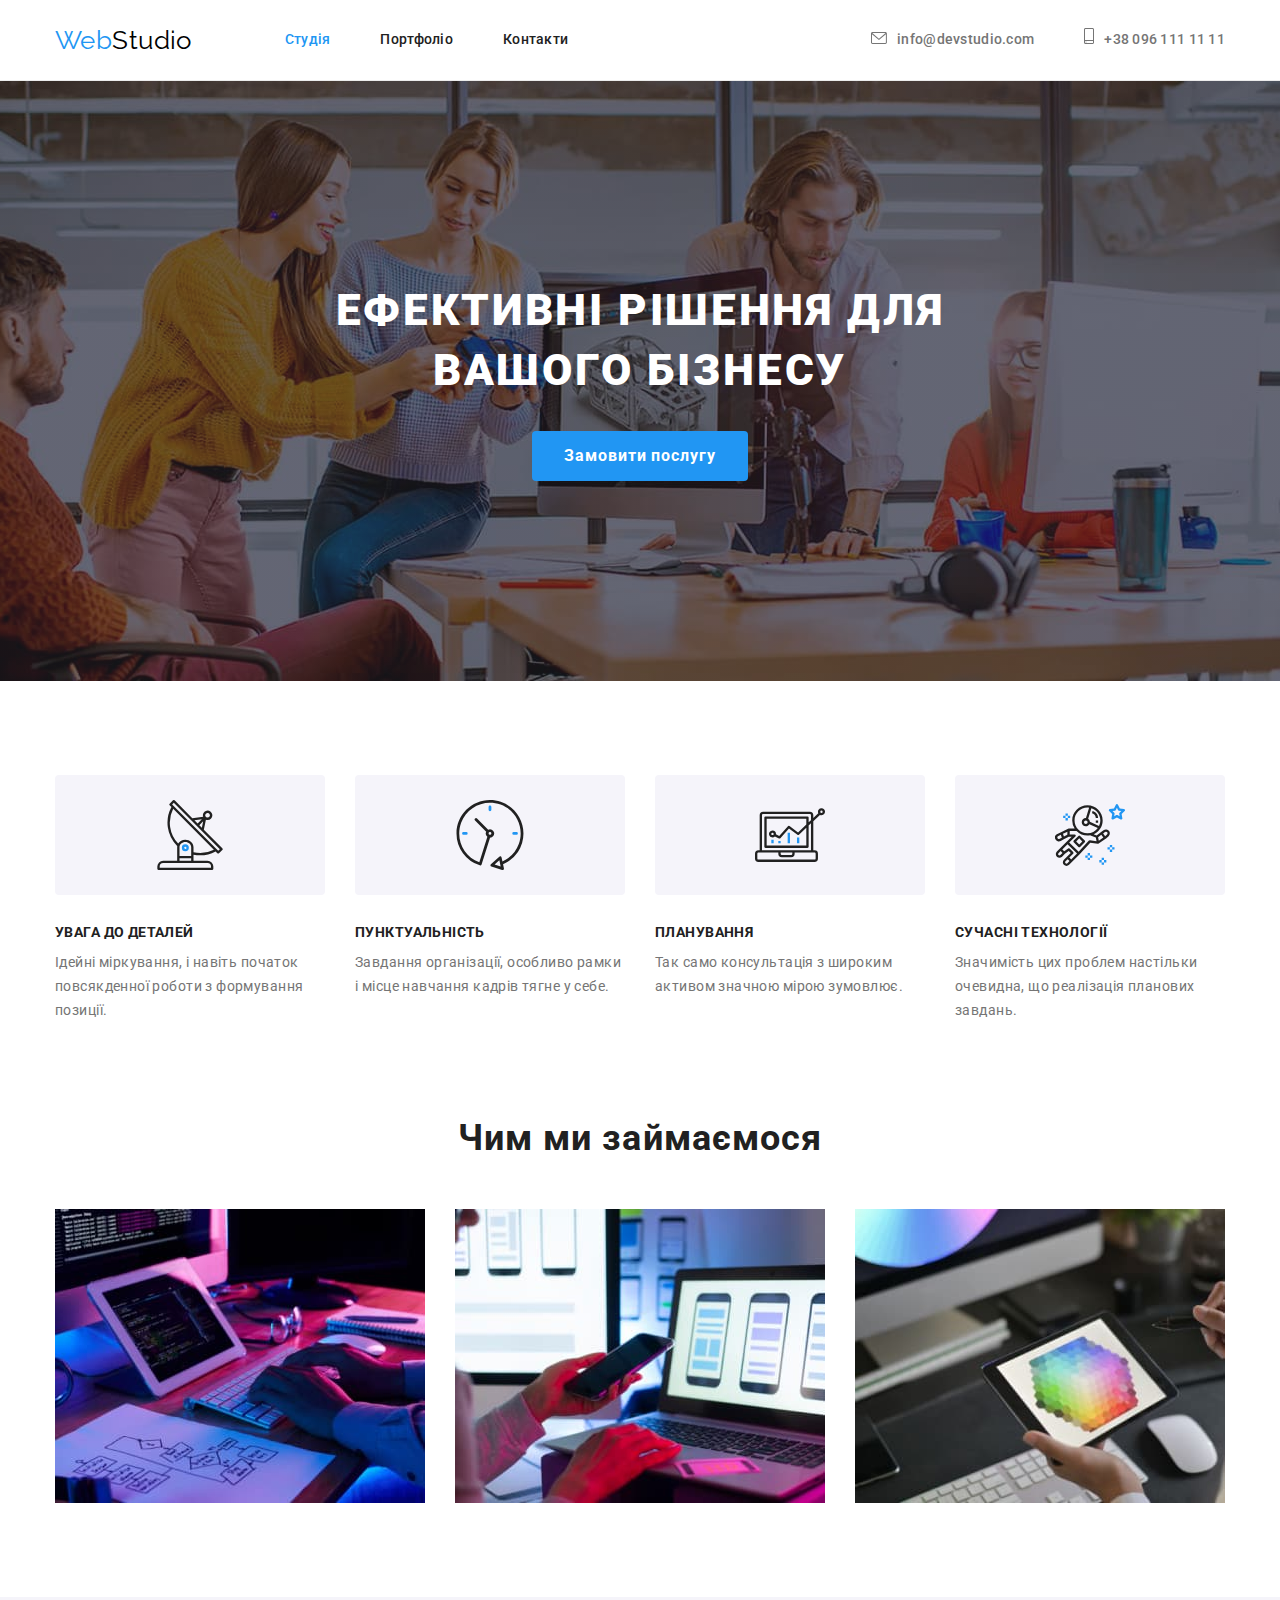
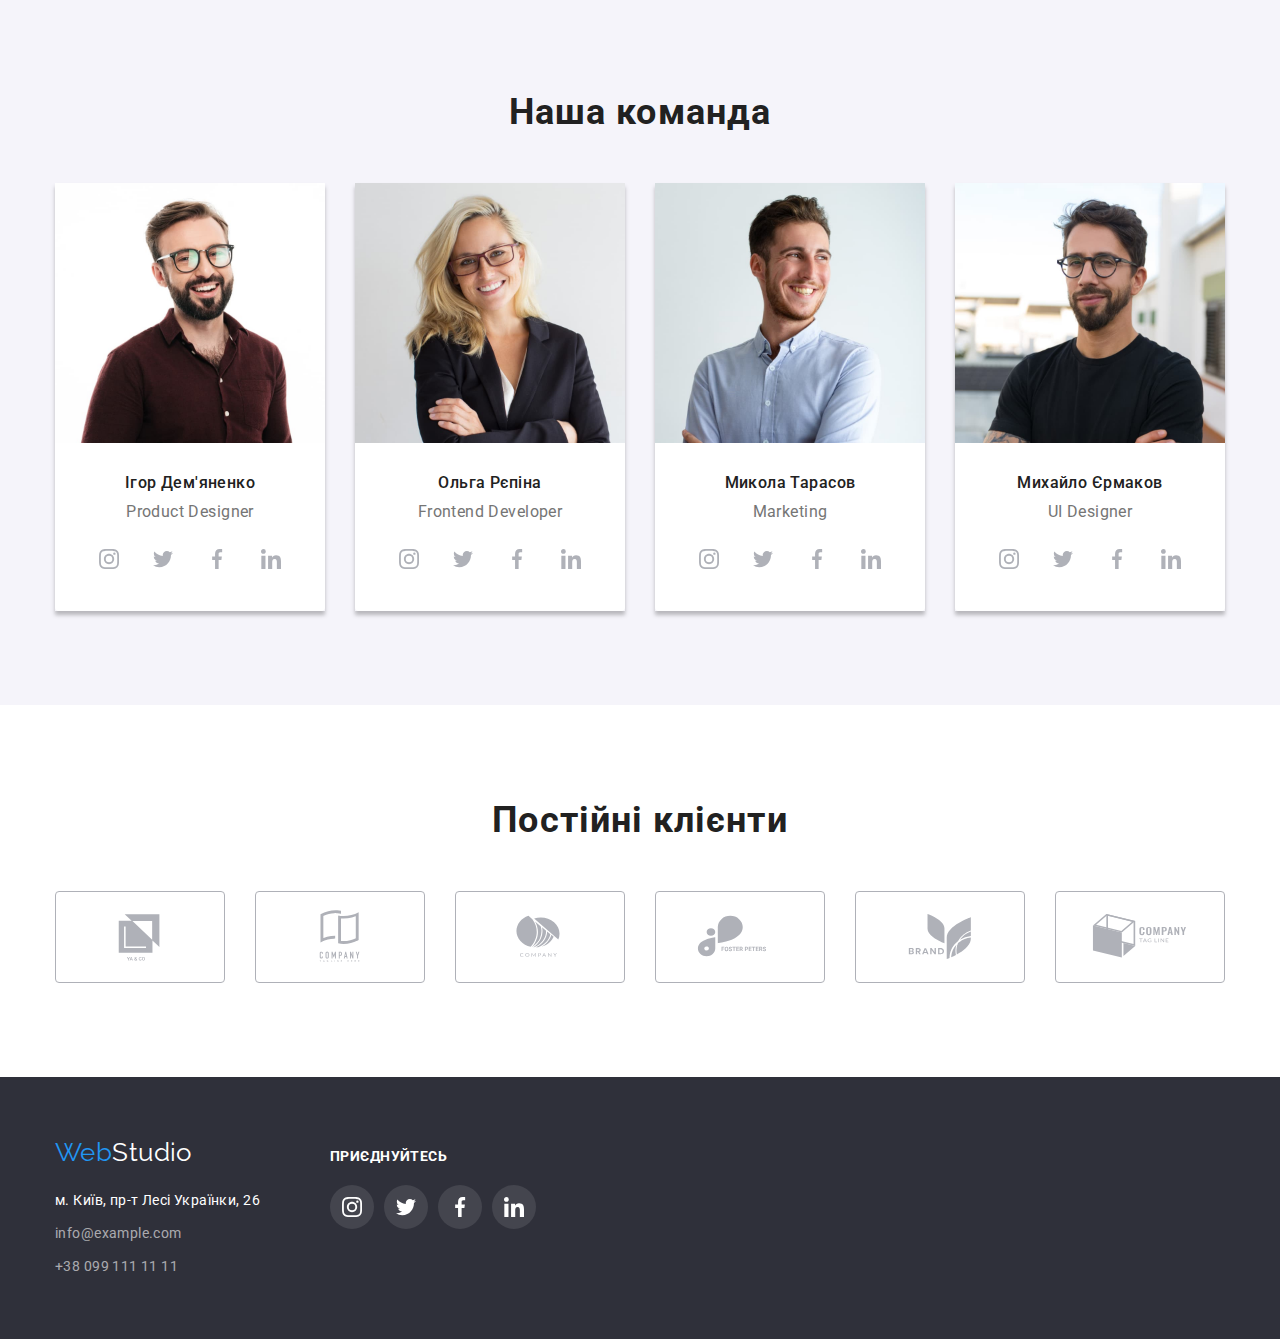
==== commit e92c726d: "Додані тіні" ====
--- a/index.html
+++ b/index.html
@@ -16,7 +16,7 @@
     <link rel="stylesheet" href="./css/styles.css" />
   </head>
   <body>
-    <!--------------------------------  Шапка  ----------------------------------->
+    <!-- Head -->
     <header>
       <div class="container page-header">
         <a href="./index.html" class="logo">Web<span class="accent">Studio</span></a>
@@ -29,13 +29,23 @@
         </nav>
         <ul class="contact-info list">
           <li class="item">
-            <a href="mailto:info@devstudio.com" class="link">info@devstudio.com</a>
+            <a href="mailto:info@devstudio.com" class="link"
+              ><svg class="contact-icon" width="16" height="12">
+                <use href="./images/icons.svg#icon-envelope"></use></svg
+              >info@devstudio.com</a
+            >
           </li>
-          <li class="item"><a href="tel:+380961111111" class="link">+38 096 111 11 11</a></li>
+          <li class="item">
+            <a href="tel:+380961111111" class="link"
+              ><svg class="contact-icon" width="10" height="16">
+                <use href="./images/icons.svg#icon-smartphone"></use></svg
+              >+38 096 111 11 11</a
+            >
+          </li>
         </ul>
       </div>
     </header>
-    <!---------------------------------  Герой  ---------------------------------->
+    <!-- Hero -->
     <main>
       <section class="hero">
         <div class="container">
@@ -43,42 +53,42 @@
           <button type="button" class="button primary">Замовити послугу</button>
         </div>
       </section>
-      <!-----------------------------  Переваги  --------------------------------->
+      <!-- Feature -->
       <section class="section">
         <div class="container">
           <h2 class="section-title visually-hidden">Переваги</h2>
           <ul class="feature-list list">
             <li class="item">
-              <div class="feature-soc-list">
+              <div class="feature-img-list">
                 <svg class="icon" width="70" height="70">
-                  <use href="./images/icons-sprite.svg#icon-antenna"></use>
+                  <use href="./images/icons.svg#icon-antenna"></use>
                 </svg>
               </div>
               <h3 class="title">УВАГА ДО ДЕТАЛЕЙ</h3>
               <p>Ідейні міркування, і навіть початок повсякденної роботи з формування позиції.</p>
             </li>
             <li class="item">
-              <div class="feature-soc-list">
+              <div class="feature-img-list">
                 <svg class="icon" width="70" height="70">
-                  <use href="./images/icons-sprite.svg#icon-clock"></use>
+                  <use href="./images/icons.svg#icon-clock"></use>
                 </svg>
               </div>
               <h3 class="title">ПУНКТУАЛЬНІСТЬ</h3>
               <p>Завдання організації, особливо рамки і місце навчання кадрів тягне у себе.</p>
             </li>
             <li class="item">
-              <div class="feature-soc-list">
+              <div class="feature-img-list">
                 <svg class="icon" width="70" height="70">
-                  <use href="./images/icons-sprite.svg#icon-diagram"></use>
+                  <use href="./images/icons.svg#icon-diagram"></use>
                 </svg>
               </div>
               <h3 class="title">ПЛАНУВАННЯ</h3>
               <p>Так само консультація з широким активом значною мірою зумовлює.</p>
             </li>
             <li class="item">
-              <div class="feature-soc-list">
+              <div class="feature-img-list">
                 <svg class="icon" width="70" height="70">
-                  <use href="./images/icons-sprite.svg#icon-astronaut"></use>
+                  <use href="./images/icons.svg#icon-astronaut"></use>
                 </svg>
               </div>
               <h3 class="title">СУЧАСНІ ТЕХНОЛОГІЇ</h3>
@@ -87,7 +97,7 @@
           </ul>
         </div>
       </section>
-      <!---------------------------- Презентація ---------------------------------->
+      <!-- Presentation -->
       <section class="section make">
         <div class="container">
           <h2 class="section-title">Чим ми займаємося</h2>
@@ -101,7 +111,7 @@
             <li class="item"><img src="./images/tablet.jpg" alt="Планшет" width="370" /></li>
           </ul>
         </div>
-        <!----------------------------  Команда  --------------------------------->
+        <!-- Team -->
       </section>
       <section class="section team">
         <div class="container">
@@ -116,26 +126,26 @@
                   <li class="team-soc-item">
                     <a href="" class="team-soc-link link">
                       <svg class="team-soc-icon" width="20" height="20">
-                        <use href="./images/icons-sprite.svg#icon-instagram"></use>
+                        <use href="./images/icons.svg#icon-instagram"></use>
                       </svg>
                     </a>
                   </li>
                   <li class="team-soc-item">
                     <a href="" class="team-soc-link link"
                       ><svg class="team-soc-icon" width="20" height="20">
-                        <use href="./images/icons-sprite.svg#icon-twitter"></use></svg
-                    ></a>
-                  </li>
-                  <li class="team-soc-item">
-                    <a href="" class="team-soc-link link"
-                      ><svg class="team-soc-icon" width="20" height="20">
-                        <use href="./images/icons-sprite.svg#icon-facebook"></use></svg
-                    ></a>
-                  </li>
-                  <li class="team-soc-item">
-                    <a href="" class="team-soc-link link"
-                      ><svg class="team-soc-icon" width="20" height="20">
-                        <use href="./images/icons-sprite.svg#icon-linkedin"></use></svg
+                        <use href="./images/icons.svg#icon-twitter"></use></svg
+                    ></a>
+                  </li>
+                  <li class="team-soc-item">
+                    <a href="" class="team-soc-link link"
+                      ><svg class="team-soc-icon" width="20" height="20">
+                        <use href="./images/icons.svg#icon-facebook"></use></svg
+                    ></a>
+                  </li>
+                  <li class="team-soc-item">
+                    <a href="" class="team-soc-link link"
+                      ><svg class="team-soc-icon" width="20" height="20">
+                        <use href="./images/icons.svg#icon-linkedin"></use></svg
                     ></a>
                   </li>
                 </ul>
@@ -150,26 +160,26 @@
                   <li class="team-soc-item">
                     <a href="" class="team-soc-link link">
                       <svg class="team-soc-icon" width="20" height="20">
-                        <use href="./images/icons-sprite.svg#icon-instagram"></use>
+                        <use href="./images/icons.svg#icon-instagram"></use>
                       </svg>
                     </a>
                   </li>
                   <li class="team-soc-item">
                     <a href="" class="team-soc-link link"
                       ><svg class="team-soc-icon" width="20" height="20">
-                        <use href="./images/icons-sprite.svg#icon-twitter"></use></svg
-                    ></a>
-                  </li>
-                  <li class="team-soc-item">
-                    <a href="" class="team-soc-link link"
-                      ><svg class="team-soc-icon" width="20" height="20">
-                        <use href="./images/icons-sprite.svg#icon-facebook"></use></svg
-                    ></a>
-                  </li>
-                  <li class="team-soc-item">
-                    <a href="" class="team-soc-link link"
-                      ><svg class="team-soc-icon" width="20" height="20">
-                        <use href="./images/icons-sprite.svg#icon-linkedin"></use></svg
+                        <use href="./images/icons.svg#icon-twitter"></use></svg
+                    ></a>
+                  </li>
+                  <li class="team-soc-item">
+                    <a href="" class="team-soc-link link"
+                      ><svg class="team-soc-icon" width="20" height="20">
+                        <use href="./images/icons.svg#icon-facebook"></use></svg
+                    ></a>
+                  </li>
+                  <li class="team-soc-item">
+                    <a href="" class="team-soc-link link"
+                      ><svg class="team-soc-icon" width="20" height="20">
+                        <use href="./images/icons.svg#icon-linkedin"></use></svg
                     ></a>
                   </li>
                 </ul>
@@ -184,26 +194,26 @@
                   <li class="team-soc-item">
                     <a href="" class="team-soc-link link">
                       <svg class="team-soc-icon" width="20" height="20">
-                        <use href="./images/icons-sprite.svg#icon-instagram"></use>
+                        <use href="./images/icons.svg#icon-instagram"></use>
                       </svg>
                     </a>
                   </li>
                   <li class="team-soc-item">
                     <a href="" class="team-soc-link link"
                       ><svg class="team-soc-icon" width="20" height="20">
-                        <use href="./images/icons-sprite.svg#icon-twitter"></use></svg
-                    ></a>
-                  </li>
-                  <li class="team-soc-item">
-                    <a href="" class="team-soc-link link"
-                      ><svg class="team-soc-icon" width="20" height="20">
-                        <use href="./images/icons-sprite.svg#icon-facebook"></use></svg
-                    ></a>
-                  </li>
-                  <li class="team-soc-item">
-                    <a href="" class="team-soc-link link"
-                      ><svg class="team-soc-icon" width="20" height="20">
-                        <use href="./images/icons-sprite.svg#icon-linkedin"></use></svg
+                        <use href="./images/icons.svg#icon-twitter"></use></svg
+                    ></a>
+                  </li>
+                  <li class="team-soc-item">
+                    <a href="" class="team-soc-link link"
+                      ><svg class="team-soc-icon" width="20" height="20">
+                        <use href="./images/icons.svg#icon-facebook"></use></svg
+                    ></a>
+                  </li>
+                  <li class="team-soc-item">
+                    <a href="" class="team-soc-link link"
+                      ><svg class="team-soc-icon" width="20" height="20">
+                        <use href="./images/icons.svg#icon-linkedin"></use></svg
                     ></a>
                   </li>
                 </ul>
@@ -218,26 +228,26 @@
                   <li class="team-soc-item">
                     <a href="" class="team-soc-link link">
                       <svg class="team-soc-icon" width="20" height="20">
-                        <use href="./images/icons-sprite.svg#icon-instagram"></use>
+                        <use href="./images/icons.svg#icon-instagram"></use>
                       </svg>
                     </a>
                   </li>
                   <li class="team-soc-item">
                     <a href="" class="team-soc-link link"
                       ><svg class="team-soc-icon" width="20" height="20">
-                        <use href="./images/icons-sprite.svg#icon-twitter"></use></svg
-                    ></a>
-                  </li>
-                  <li class="team-soc-item">
-                    <a href="" class="team-soc-link link"
-                      ><svg class="team-soc-icon" width="20" height="20">
-                        <use href="./images/icons-sprite.svg#icon-facebook"></use></svg
-                    ></a>
-                  </li>
-                  <li class="team-soc-item">
-                    <a href="" class="team-soc-link link"
-                      ><svg class="team-soc-icon" width="20" height="20">
-                        <use href="./images/icons-sprite.svg#icon-linkedin"></use></svg
+                        <use href="./images/icons.svg#icon-twitter"></use></svg
+                    ></a>
+                  </li>
+                  <li class="team-soc-item">
+                    <a href="" class="team-soc-link link"
+                      ><svg class="team-soc-icon" width="20" height="20">
+                        <use href="./images/icons.svg#icon-facebook"></use></svg
+                    ></a>
+                  </li>
+                  <li class="team-soc-item">
+                    <a href="" class="team-soc-link link"
+                      ><svg class="team-soc-icon" width="20" height="20">
+                        <use href="./images/icons.svg#icon-linkedin"></use></svg
                     ></a>
                   </li>
                 </ul>
@@ -246,102 +256,103 @@
           </ul>
         </div>
       </section>
-      <!------------------------------- Клієнти ----------------------------------->
-       <section class="section client">
+      <!-- Client -->
+      <section class="section client">
         <div class="container">
           <h2 class="section-title">Постійні клієнти</h2>
-        <ul class="client-list list">
-        <li class="client-item">
-          <a href="" class="client-link link"
-                      ><svg class="client-soc-icon" width="106" height="60">
-                        <use href="./images/icons-sprite.svg#icon-logo"></use></svg
-                    ></a>
-        </li>
-          <li class="client-item">
-          <a href="" class="client-link link"
-                      ><svg class="client-soc-icon" width="106" height="60">
-                        <use href="./images/icons-sprite.svg#icon-logo-1"></use></svg
-                    ></a>
-        </li>
-          <li class="client-item">
-          <a href="" class="client-link link"
-                      ><svg class="client-soc-icon" width="106" height="60">
-                        <use href="./images/icons-sprite.svg#icon-logo-2"></use></svg
-                    ></a>
-        </li>
-          <li class="client-item">
-          <a href="" class="client-link link"
-                      ><svg class="client-soc-icon" width="106" height="60">
-                        <use href="./images/icons-sprite.svg#icon-logo-3"></use></svg
-                    ></a>
-        </li>
-          <li class="client-item">
-          <a href="" class="client-link link"
-                      ><svg class="client-soc-icon" width="106" height="60">
-                        <use href="./images/icons-sprite.svg#icon-logo-4"></use></svg
-                    ></a>
-        </li>
-          <li class="client-item">
-          <a href="" class="client-link link"
-                      ><svg class="client-soc-icon" width="106" height="60">
-                        <use href="./images/icons-sprite.svg#icon-logo-5"></use></svg
-                    ></a>
-        </li>
-       </ul>
-        </div>
+          <ul class="client-list list">
+            <li class="client-item">
+              <a href="" class="client-link link"
+                ><svg class="client-soc-icon" width="106" height="60">
+                  <use href="./images/icons.svg#icon-logo"></use></svg
+              ></a>
+            </li>
+            <li class="client-item">
+              <a href="" class="client-link link"
+                ><svg class="client-soc-icon" width="106" height="60">
+                  <use href="./images/icons.svg#icon-logo-1"></use></svg
+              ></a>
+            </li>
+            <li class="client-item">
+              <a href="" class="client-link link"
+                ><svg class="client-soc-icon" width="106" height="60">
+                  <use href="./images/icons.svg#icon-logo-2"></use></svg
+              ></a>
+            </li>
+            <li class="client-item">
+              <a href="" class="client-link link"
+                ><svg class="client-soc-icon" width="106" height="60">
+                  <use href="./images/icons.svg#icon-logo-3"></use></svg
+              ></a>
+            </li>
+            <li class="client-item">
+              <a href="" class="client-link link"
+                ><svg class="client-soc-icon" width="106" height="60">
+                  <use href="./images/icons.svg#icon-logo-4"></use></svg
+              ></a>
+            </li>
+            <li class="client-item">
+              <a href="" class="client-link link"
+                ><svg class="client-soc-icon" width="106" height="60">
+                  <use href="./images/icons.svg#icon-logo-5"></use></svg
+              ></a>
+            </li>
+          </ul>
+        </div>
+      </section>
     </main>
-    <!---------------------------------  Підвал  --------------------------------->
+    <!-- Footer -->
     <footer class="down">
-      <div class="container invait-container">
+      <div class="container footer-container">
         <div class="page-footer">
-        <a href="./index.html" class="logo">Web<span class="accent">Studio</span></a>
-        <address>
-          <ul class="site-footer list">
-            <li class="item">
-              <a
-                href="https://goo.gl/maps/UnmmoopjUjEERXCH8"
-                target="_blank"
-                rel="noopener noreferrer"
-                class="map-link"
-                >м. Київ, пр-т Лесі Українки, 26</a
-              >
-            </li>
-            <li class="item">
-              <a href="mailto:info@example.com" class="link">info@example.com</a>
-            </li>
-            <li class="item"><a href="tel:+380991111111" class="link">+38 099 111 11 11</a></li>
-          </ul>
-        </address>
-        </div>
-        <div class="page-invait">  
-        <h2 class="section-title-invait">приєднуйтесь</h2>
+          <a href="./index.html" class="logo">Web<span class="accent">Studio</span></a>
+          <address>
+            <ul class="site-footer list">
+              <li class="item">
+                <a
+                  href="https://goo.gl/maps/UnmmoopjUjEERXCH8"
+                  target="_blank"
+                  rel="noopener noreferrer"
+                  class="map-link"
+                  >м. Київ, пр-т Лесі Українки, 26</a
+                >
+              </li>
+              <li class="item">
+                <a href="mailto:info@example.com" class="link">info@example.com</a>
+              </li>
+              <li class="item"><a href="tel:+380991111111" class="link">+38 099 111 11 11</a></li>
+            </ul>
+          </address>
+        </div>
+        <div class="page-invait">
+          <h2 class="section-title-invait">приєднуйтесь</h2>
           <ul class="invait-list list">
-                  <li class="invait-soc-item">
-                    <a href="" class="invait-soc-link link"
-                      ><svg class="invait-soc-icon" width="20" height="20">
-                        <use href="./images/icons-sprite.svg#icon-instagram"></use></svg
-                    ></a>
-                  </li>
-                  <li class="invait-soc-item">
-                    <a href="" class="invait-soc-link link"
-                      ><svg class="invait-soc-icon" width="20" height="20">
-                        <use href="./images/icons-sprite.svg#icon-twitter"></use></svg
-                    ></a>
-                  </li>
-                  <li class="invait-soc-item">
-                    <a href="" class="invait-soc-link link"
-                      ><svg class="invait-soc-icon" width="20" height="20">
-                        <use href="./images/icons-sprite.svg#icon-facebook"></use></svg
-                    ></a>
-                  </li>
-                  <li class="invait-soc-item">
-                    <a href="" class="invait-soc-link link"
-                      ><svg class="invait-soc-icon" width="20" height="20">
-                        <use href="./images/icons-sprite.svg#icon-linkedin"></use></svg
-                    ></a>
-                  </li>
-                </ul>
-                </div>    
+            <li class="invait-soc-item">
+              <a href="" class="invait-soc-link link"
+                ><svg class="invait-soc-icon" width="20" height="20">
+                  <use href="./images/icons.svg#icon-instagram"></use></svg
+              ></a>
+            </li>
+            <li class="invait-soc-item">
+              <a href="" class="invait-soc-link link"
+                ><svg class="invait-soc-icon" width="20" height="20">
+                  <use href="./images/icons.svg#icon-twitter"></use></svg
+              ></a>
+            </li>
+            <li class="invait-soc-item">
+              <a href="" class="invait-soc-link link"
+                ><svg class="invait-soc-icon" width="20" height="20">
+                  <use href="./images/icons.svg#icon-facebook"></use></svg
+              ></a>
+            </li>
+            <li class="invait-soc-item">
+              <a href="" class="invait-soc-link link"
+                ><svg class="invait-soc-icon" width="20" height="20">
+                  <use href="./images/icons.svg#icon-linkedin"></use></svg
+              ></a>
+            </li>
+          </ul>
+        </div>
       </div>
     </footer>
   </body>
--- a/css/styles.css
+++ b/css/styles.css
@@ -129,6 +129,10 @@
 .contact-info .item + .item {
   margin-left: 50px;
 }
+.contact-icon {
+  fill: currentColor;
+  margin-right: 10px;
+}
 /*--------------------------------------  hero  ------------------------------------*/
 .hero-title {
   color: var(--primary-white-color);
@@ -213,7 +217,7 @@
 .presentation .item:nth-child(3n) {
   margin-right: 0;
 }
-.feature-soc-list {
+.feature-img-list {
   width: 270px;
   height: 120px;
   background-color: var(--primary-bg-color);
@@ -265,6 +269,8 @@
 .team-list .item {
   width: 270px;
   margin-right: 30px;
+
+  box-shadow: 0px 4px 4px 0px rgba(0, 0, 0, 0.25);
 }
 .team-list .item:nth-child(4n) {
   margin-right: 0;
@@ -396,12 +402,7 @@
 .invait-soc-link:focus {
   background-color: var(--accent-color);
 }
-.page-footer {
-  display: flex;
-  flex-direction: column;
-  justify-content: flex-start;
-}
-.invait-container {
+.footer-container {
   display: flex;
   align-items: baseline;
 }
@@ -445,6 +446,8 @@
   color: var(--primary-white-color);
   background-color: var(--accent-color);
   border-color: var(--accent-color);
+
+  box-shadow: 0px 4px 4px 0px rgba(0, 0, 0, 0.25);
 }
 .section-portfolio {
   color: var(--title-text-color);
@@ -467,22 +470,22 @@
 .filter .item + .item {
   margin-left: 8px;
 }
-.cell {
+.product {
   display: flex;
   flex-wrap: wrap;
 }
-.cell .item {
+.product .item {
   width: 370px;
   margin-right: 30px;
   margin-bottom: 30px;
 }
-.cell .item:nth-child(3n) {
+.product .item:nth-child(3n) {
   margin-right: 0;
 }
-.cell .item:nth-last-child(-n + 3) {
+.product .item:nth-last-child(-n + 3) {
   margin-bottom: 0;
 }
-.border-cell {
+.border-product {
   padding: 20px 24px;
 
   border-right: 1px solid #eeeeee;
@@ -501,3 +504,8 @@
   clip-path: inset(50%);
   margin: -1px;
 }
+.list.product .item:hover,
+.list.product .item:focus {
+  cursor: pointer;
+  box-shadow: 0px 4px 4px 0px rgba(0, 0, 0, 0.25);
+}
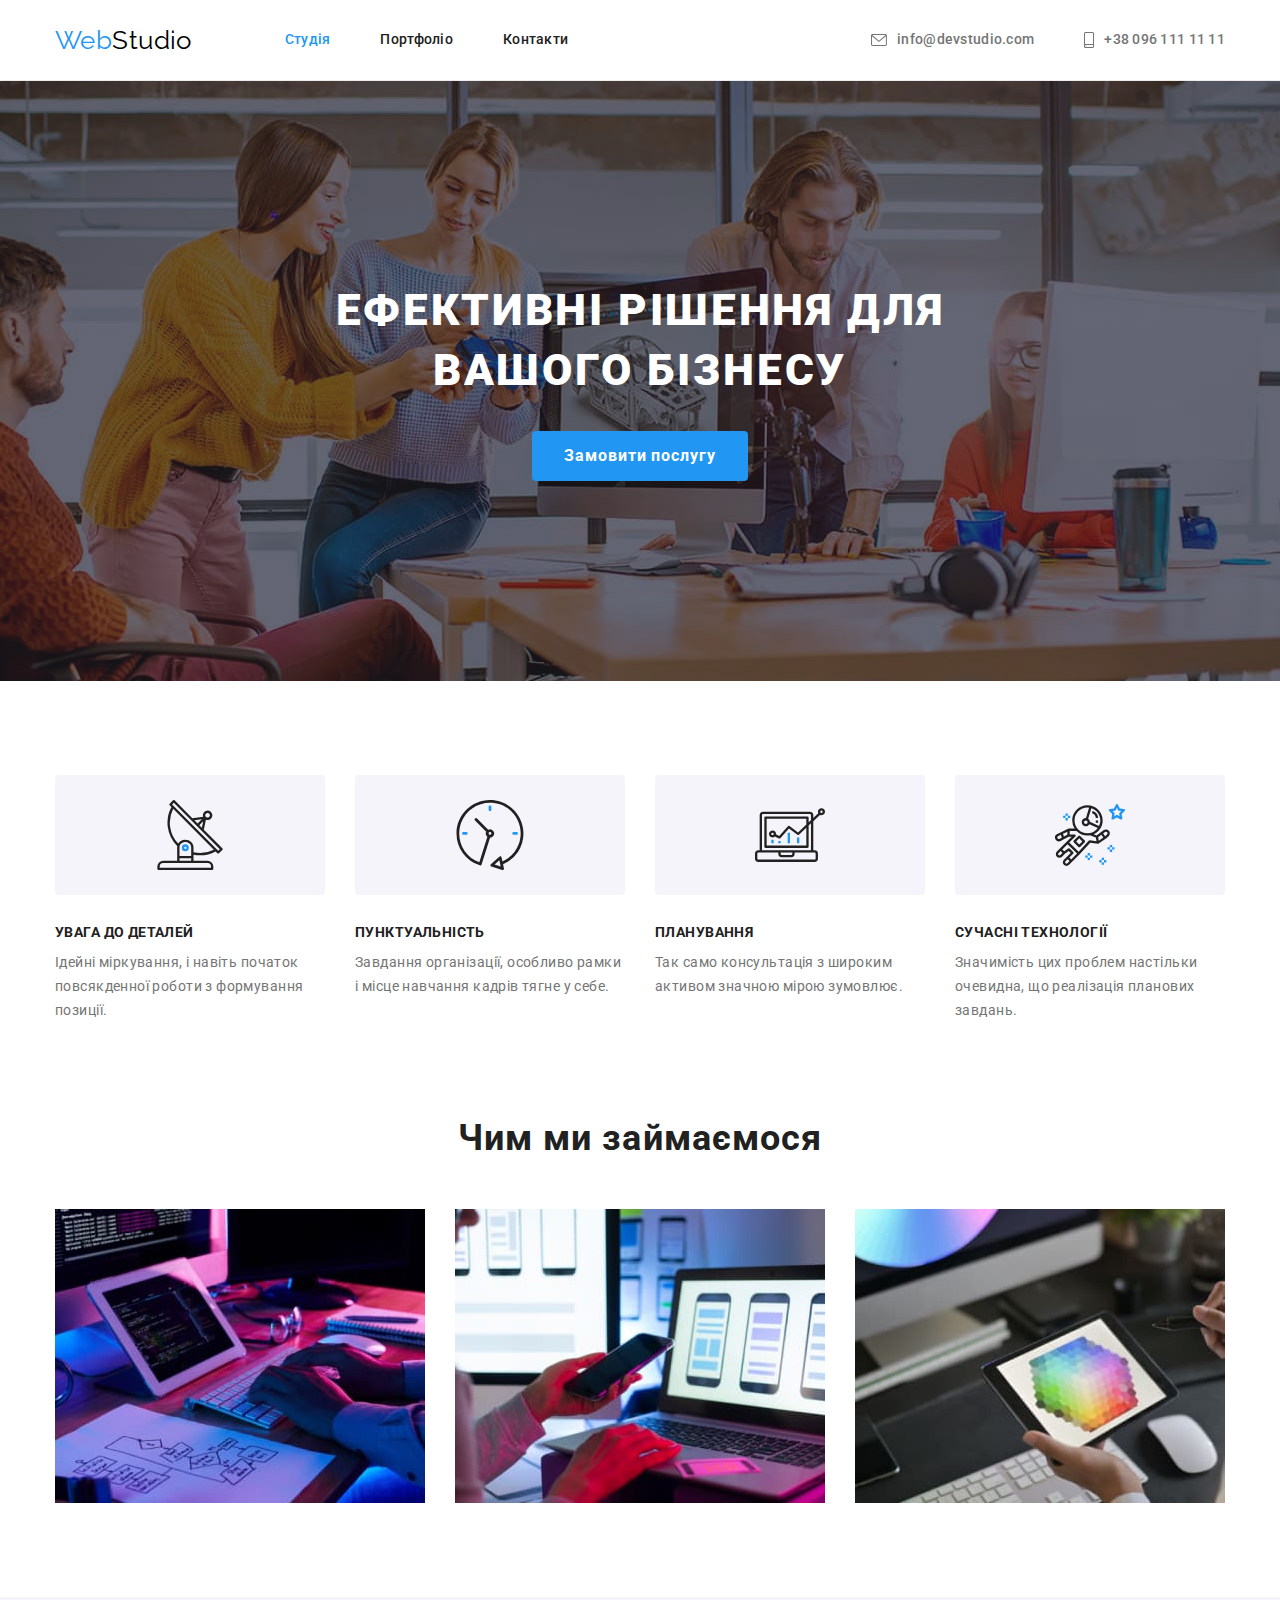
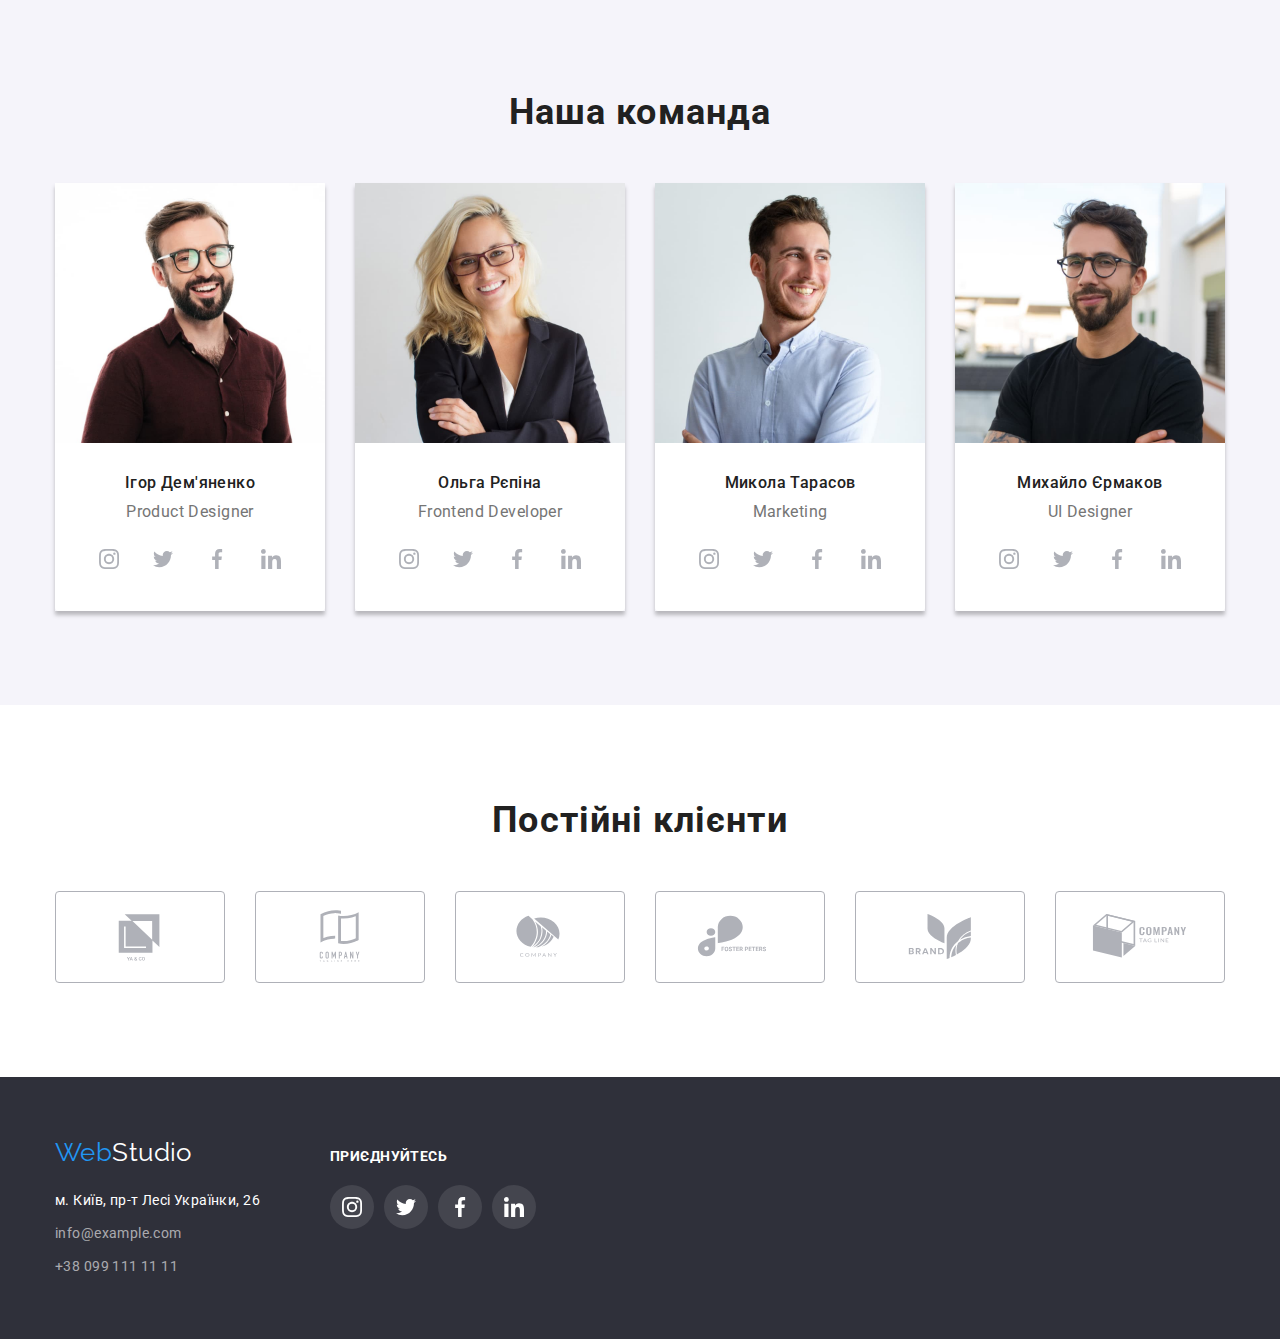
==== commit b83ca1ba: "Iконки в хедері відцентровані по осі Y на flex" ====
--- a/index.html
+++ b/index.html
@@ -50,7 +50,7 @@
       <section class="hero">
         <div class="container">
           <h1 class="hero-title">Ефективні рішення для<br />вашого бізнесу</h1>
-          <button type="button" class="button primary">Замовити послугу</button>
+          <button type="button" class="button primary" data-modal-open>Замовити послугу</button>
         </div>
       </section>
       <!-- Feature -->
@@ -355,5 +355,15 @@
         </div>
       </div>
     </footer>
+    <!-- <div class="backdrop is-hidden" data-modal>
+      <div class="modal">
+        <button type="button" class="modal-close" data-modal-close>
+          <svg class="modal-close-icon" width="18" height="18">
+            <use href="./images/icons.svg#icon-close-black"></use>
+          </svg>
+        </button>
+      </div>
+    </div>
+    <script src="./js/modal.js"></script> -->
   </body>
 </html>
--- a/css/styles.css
+++ b/css/styles.css
@@ -95,6 +95,7 @@
 .site-nav .link:hover,
 .site-nav .link:focus {
   color: var(--accent-color);
+  transition: 250ms cubic-bezier(0.4, 0, 0.2, 1);
 }
 .site-nav .link.current {
   color: var(--accent-color);
@@ -106,10 +107,14 @@
   line-height: 1.14;
   letter-spacing: 0.02em;
   text-decoration: none;
+
+  display: flex;
+  align-items: center;
 }
 .contact-info .link:hover,
 .contact-info .link:focus {
   color: var(--accent-color);
+  transition: 250ms cubic-bezier(0.4, 0, 0.2, 1);
 }
 .site-nav {
   display: flex;
@@ -295,12 +300,12 @@
 .team-soc-link:hover,
 .team-soc-link:focus {
   background-color: var(--accent-color);
-}
-.team-soc-link:hover .team-soc-icon {
-  fill: var(--primary-white-color);
-}
+  transition: 250ms cubic-bezier(0.4, 0, 0.2, 1);
+}
+.team-soc-link:hover .team-soc-icon,
 .team-soc-link:focus .team-soc-icon {
   fill: var(--primary-white-color);
+  transition: 250ms cubic-bezier(0.4, 0, 0.2, 1);
 }
 /*------------------------------------  client  ------------------------------------*/
 .section-title {
@@ -331,12 +336,12 @@
 .client-link:hover,
 .client-link:focus {
   border-color: var(--accent-color);
-}
-.client-link:hover .client-soc-icon {
-  fill: var(--accent-color);
-}
+  transition: 250ms cubic-bezier(0.4, 0, 0.2, 1);
+}
+.client-link:hover .client-soc-icon,
 .client-link:focus .client-soc-icon {
   fill: var(--accent-color);
+  transition: 250ms cubic-bezier(0.4, 0, 0.2, 1);
 }
 /*------------------------------------  footer  ------------------------------------*/
 .site-footer .map-link {
@@ -349,6 +354,7 @@
 .site-footer .map-link:hover,
 .site-footer .map-link:focus {
   color: var(--accent-color);
+  transition: 250ms cubic-bezier(0.4, 0, 0.2, 1);
 }
 .site-footer .link {
   color: var(--white-mod);
@@ -360,6 +366,7 @@
 .site-footer .link:hover,
 .site-footer .link:focus {
   color: var(--accent-color);
+  transition: 250ms cubic-bezier(0.4, 0, 0.2, 1);
 }
 .down {
   background-color: var(--secondary-bg-color);
@@ -401,6 +408,7 @@
 .invait-soc-link:hover,
 .invait-soc-link:focus {
   background-color: var(--accent-color);
+  transition: 250ms cubic-bezier(0.4, 0, 0.2, 1);
 }
 .footer-container {
   display: flex;
@@ -448,6 +456,7 @@
   border-color: var(--accent-color);
 
   box-shadow: 0px 4px 4px 0px rgba(0, 0, 0, 0.25);
+  transition: 250ms cubic-bezier(0.4, 0, 0.2, 1);
 }
 .section-portfolio {
   color: var(--title-text-color);
@@ -473,11 +482,6 @@
 .product {
   display: flex;
   flex-wrap: wrap;
-}
-.product .item {
-  width: 370px;
-  margin-right: 30px;
-  margin-bottom: 30px;
 }
 .product .item:nth-child(3n) {
   margin-right: 0;
@@ -508,4 +512,75 @@
 .list.product .item:focus {
   cursor: pointer;
   box-shadow: 0px 4px 4px 0px rgba(0, 0, 0, 0.25);
-}
+
+  transition: 250ms cubic-bezier(0.4, 0, 0.2, 1);
+}
+.list.product .item:hover .product-top-text,
+.list.product .item:focus .product-top-text {
+  transform: translateY(0);
+  transition: 0.25s cubic-bezier(0.4, 0, 0.2, 1);
+}
+.product .item {
+  width: 370px;
+  margin-right: 30px;
+  margin-bottom: 30px;
+
+  position: relative;
+}
+/* .product-top-text {
+  font-size: 18px;
+  line-height: 1.56;
+  letter-spacing: 0.03em;
+  color: var(--primary-white-color);
+
+  position: absolute;
+  top: 0;
+  left: 0;
+  background: rgba(33, 150, 243, 0.9);
+  padding-top: 63px;
+  padding-left: 24px;
+  padding-right: 24px;
+  height: 100%;
+  transform: translateY(100%);
+  transition: transform 250ms cubic-bezier(0.4, 0, 0.2, 1);
+}
+.product-top-wrap {
+  position: relative;
+  overflow: hidden;
+} */
+/*-------------------------------------- Modal window ----------------------------------------*/
+/* .backdrop {
+  position: fixed;
+  top: 0%;
+  width: 100%;
+  height: 100%;
+  background-color: rgba(0, 0, 0, 0.2);
+  transition: opacity 250ms cubic-bezier(0.4, 0, 0.2, 1),
+    visibility 250ms cubic-bezier(0.4, 0, 0.2, 1);
+}
+.modal {
+  position: absolute;
+  width: 528px;
+  min-height: 581px;
+  left: 536px;
+  top: 221px;
+
+  background-color: var(--primary-white-color);
+  box-shadow: 0px 1px 3px rgba(0, 0, 0, 0.12), 0px 1px 1px rgba(0, 0, 0, 0.14),
+    0px 2px 1px rgba(0, 0, 0, 0.2);
+  border-radius: 4px;
+
+  transform: scale(1);
+  transition: transform 250ms cubic-bezier(0.4, 0, 0.2, 1);
+}
+.backdrop.is-hidden .modal {
+  transform: scale(0);
+}
+.modal-close-icon {
+  fill: var(--logo-color);
+}
+.is-hidden {
+  opacity: 0;
+  visibility: hidden;
+  pointer-events: none;
+} */
